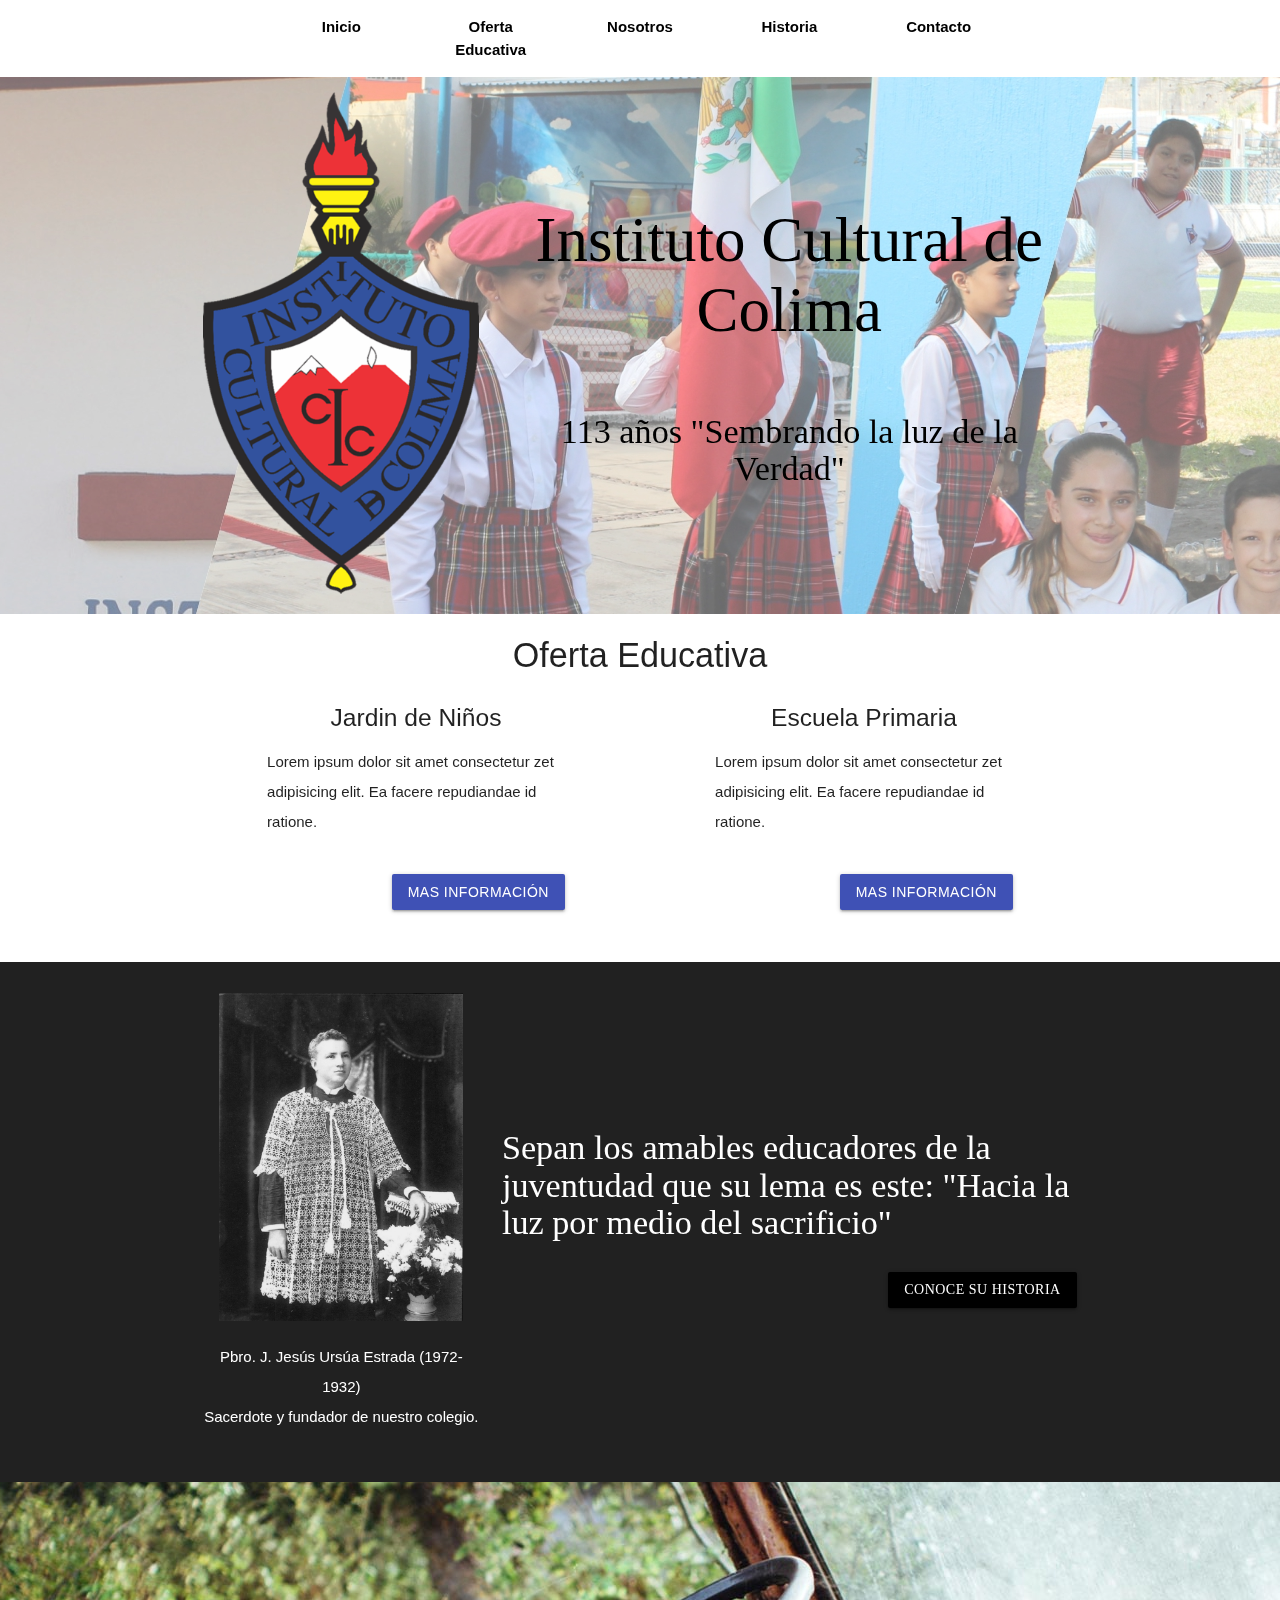
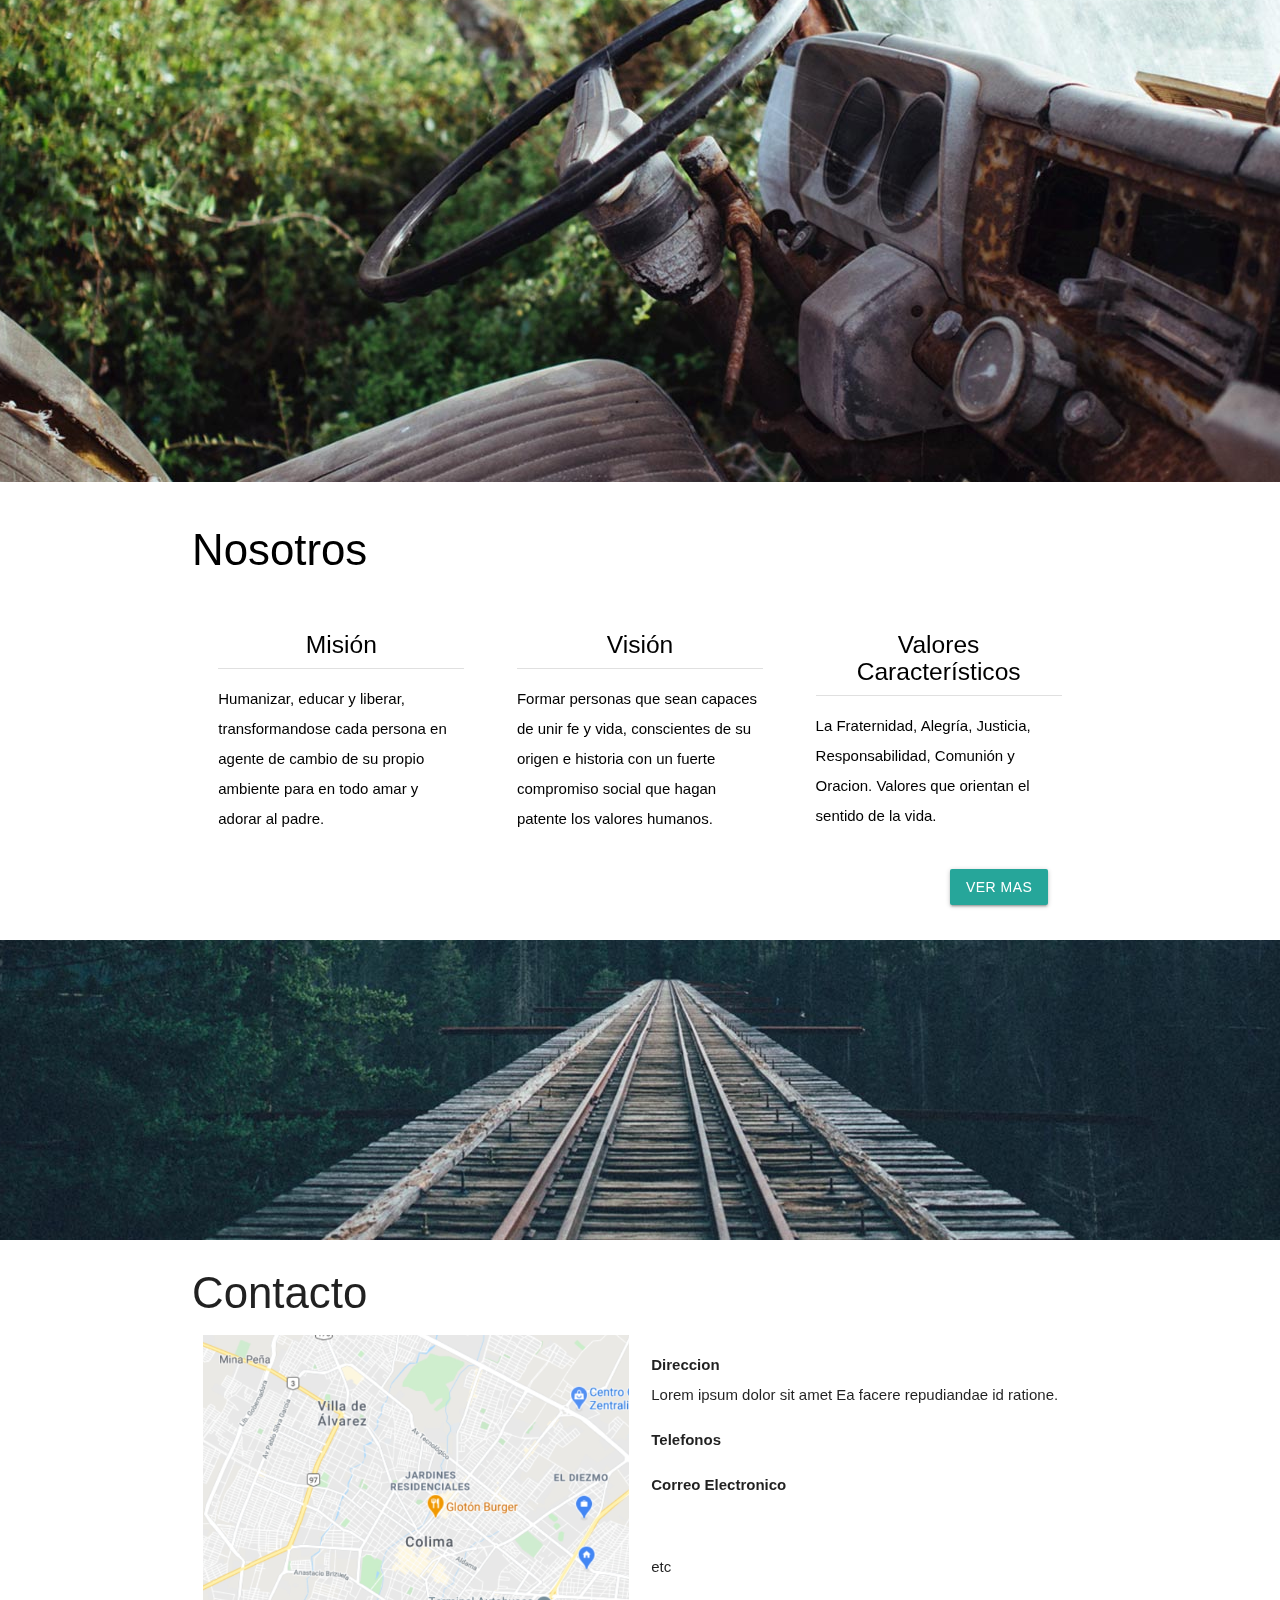
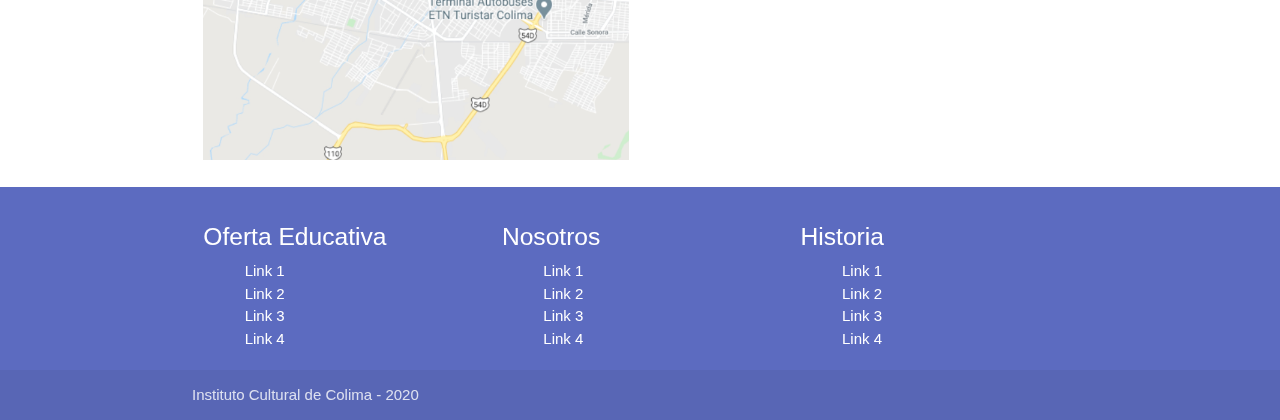
==== index.html @ 5521ea15 "Initial commit" ====
<!DOCTYPE html>
<html lang="en">

<head>
  <meta http-equiv="Content-Type" content="text/html; charset=UTF-8" />
  <meta name="viewport" content="width=device-width, initial-scale=1" />
  <title>Instituto Cultural de Colima</title>

  <!-- CSS  -->
  <link href="https://fonts.googleapis.com/icon?family=Material+Icons" rel="stylesheet">
  <link href="css/materialize.css" type="text/css" rel="stylesheet" media="screen,projection" />
  <link href="css/style.css" type="text/css" rel="stylesheet" media="screen,projection" />
</head>

<body>

  <!--Navigation-->
  <div class="white hide-on-med-and-down">
    <div class="row container center" style="margin-bottom: 0px">
      <div class="col l1"></div>
      <a class="black-text" href=" #">
        <div class="col l2 navbar-btn">
          Inicio
        </div>
      </a>
      <a class="black-text" href=" #">
        <div class="col l2 navbar-btn">
          Oferta Educativa
        </div>
      </a>
      <a class="black-text" href=" #">
        <div class="col l2 navbar-btn">
          Nosotros
        </div>
      </a>
      <a class="black-text" href=" #">
        <div class="col l2 navbar-btn">
          Historia
        </div>
      </a>
      <a class="black-text" href=" #">
        <div class="col l2 navbar-btn">
          Contacto
        </div>
      </a>
      <div class="col l1"></div>
    </div>
  </div>
  <nav class="indigo  hide-on-large-only " role="navigation">
    <div class="container center-align">
      <ul id="nav-mobile" class="sidenav">
        <li><a class="" href="#">Inicio</a></li>
        <li><a class="" href="#">Nosotros</a></li>
        <li><a class="" href="#">Historia</a></li>
        <li><a class="" href="#">Contacto</a></li>
      </ul>
      <a href="#" data-target="nav-mobile" class="sidenav-trigger"><i class="material-icons">menu</i></a>
    </div>
  </nav>

  <!--BANNER-->
  <div id="index-banner" class="parallax-container" style="background-color: rgba(255,255,255,0.3); ">
    <div class="section no-pad-bot">
      <div class="container row valign-wrapper">
        <div class="col l4 s12">
          <img src="./img/icc-logo.png" alt="Instituto Cultural de Colima" style="max-width: 100%">
        </div>
        <div class="col l8 s12">
          <div class="row center">
            <h1 class="col s12 black-text icc-header">Instituto Cultural de Colima</h5>
          </div>
          <div class="row center">
            <h4 class="col s12 black-text icc-header">113 años "Sembrando la luz de la Verdad"</h4>
          </div>
        </div>
        <br><br>
      </div>
    </div>
    <div class="parallax"><img src="./img/background.jpg" alt="Unsplashed background img 1"></div>
  </div>

  <!--Oferta Educativa-->
  <div class="white" style="padding-bottom: 32px;">
    <div class="container">
      <h4 class="center-align">Oferta Educativa</h4>
      <div class="row">
        <div class="col l6 s12">
          <h5 class="center-align">Jardin de Niños</h5>
          <div class="container">
            <p>Lorem ipsum dolor sit amet consectetur zet adipisicing elit. Ea facere repudiandae id ratione.</p>
            <br>
            <a class="waves-effect waves-light btn right indigo">Mas Información</a>
          </div>
        </div>
        <div class="col l6 s12">
          <h5 class="center-align">Escuela Primaria</h5>
          <div class="container">
            <p>Lorem ipsum dolor sit amet consectetur zet adipisicing elit. Ea facere repudiandae id ratione.</p>
            <br>
            <a class="waves-effect waves-light btn right indigo">Mas Información</a>
          </div>
        </div>
      </div>
    </div>
  </div>

  <!--Fundador-->
  <div class="grey darken-4 white-text">
    <div class="container">
      <div class="section">
        <div class="row valign-wrapper">
          <div class="col l4 s12">
            <img src="./img/fundador.png" style="width: 100%; padding: 16px 16px 0px 16px" alt="Fundador" />
            <p class="center-align">Pbro. J. Jesús Ursúa Estrada (1972-1932) <br>Sacerdote y fundador de nuestro
              colegio.</p>
          </div>
          <div class="col l8 s12">
            <h4 class="light icc-header">Sepan los amables educadores de la juventudad que su lema
              es este: "Hacia la luz por medio del sacrificio"
            </h4>
            <h5 class="right icc-copper  white-text">
              <a class="btn black" href="#">CONOCE SU HISTORIA</a>
            </h5>
          </div>
        </div>
      </div>
    </div>
  </div>

  <!--Second Parallax-->
  <div class="parallax-container valign-wrapper" style="height: 600px;">
    <div class="parallax"><img src="background2.jpg" alt="Unsplashed background img 2"></div>
  </div>

  <!--Nosotros-->
  <div class="white black-text">
    <div class="container">
      <div class="section">
        <h3>Nosotros</h3>
        <br>
        <!--   Icon Section   -->
        <div class="row">
          <div class="col s12 m4">
            <div class="icon-block">
              <h5 class="center">Misión</h5>
              <div class="divider"></div>
              <p>Humanizar, educar y liberar, transformandose cada persona en agente de cambio de su
                propio
                ambiente para en todo amar y adorar al padre.
              </p>
            </div>
          </div>

          <div class="col s12 m4">
            <div class="icon-block">
              <h5 class="center">Visión</h5>
              <div class="divider"></div>
              <p>Formar personas que sean capaces de unir fe y vida, conscientes de su origen e historia
                con un fuerte compromiso social que hagan patente los valores humanos. </p>
            </div>
          </div>

          <div class="col s12 m4">
            <div class="icon-block">
              <h5 class="center">Valores Característicos</h5>
              <div class="divider"></div>
              <p>
                La Fraternidad, Alegría, Justicia, Responsabilidad, Comunión y Oracion. Valores que orientan el sentido
                de la vida.
              </p>
            </div>
          </div>
        </div>
        <div class="row">
          <div class="col s12 offset-l10 l2">
            <a href="#" class="btn">Ver Mas</a>
          </div>
        </div>
      </div>
    </div>
  </div>

  <div class="parallax-container valign-wrapper" style="height: 300px;">
    <div class="parallax"><img src="background3.jpg" alt="Unsplashed background img 2"></div>
  </div>

  <div>
    <div class="container row">
      <h3>Contacto</h3>
      <div class="col l6">
        <img src="./img/map-placeholder.jpg" style="width: 100%;">
      </div>
      <div class="col l6">
        <p><b>Direccion</b> <br>
          Lorem ipsum dolor sit amet Ea facere repudiandae id ratione.</p>
        <p><b>Telefonos</b></p>
        <p><b>Correo Electronico</b></p>

        <br>
        <p>etc</p>
      </div>
    </div>
  </div>

  <footer class="page-footer indigo lighten-1">
    <div class="container">
      <div class="row">
        <div class="col l4 s12">
          <h5 class="">Oferta Educativa</h5>
          <ul class="container">
            <li><a class="white-text" href="#!">Link 1</a></li>
            <li><a class="white-text" href="#!">Link 2</a></li>
            <li><a class="white-text" href="#!">Link 3</a></li>
            <li><a class="white-text" href="#!">Link 4</a></li>
          </ul>
        </div>
        <div class="col l4 s12">
          <h5 class="white-text ">Nosotros</h5>
          <ul class="container">
            <li><a class="white-text" href="#!">Link 1</a></li>
            <li><a class="white-text" href="#!">Link 2</a></li>
            <li><a class="white-text" href="#!">Link 3</a></li>
            <li><a class="white-text" href="#!">Link 4</a></li>
          </ul>
        </div>
        <div class="col l4 s12">
          <h5 class="white-text">Historia</h5>
          <ul class="container">
            <li><a class="white-text" href="#!">Link 1</a></li>
            <li><a class="white-text" href="#!">Link 2</a></li>
            <li><a class="white-text" href="#!">Link 3</a></li>
            <li><a class="white-text" href="#!">Link 4</a></li>
          </ul>
        </div>
      </div>
    </div>
    <div class="footer-copyright">
      <div class="container">
        Instituto Cultural de Colima - 2020</a>
      </div>
    </div>
  </footer>


  <!--  Scripts-->
  <script src="https://code.jquery.com/jquery-2.1.1.min.js"></script>
  <script src="js/materialize.js"></script>
  <script src="js/init.js"></script>

</body>

</html>
---- css/style.css ----
/* Custom Stylesheet */
/**
 * Use this file to override Materialize files so you can update
 * the core Materialize files in the future
 *
 * Made By MaterializeCSS.com
 */
@font-face {
  font-family: DeVinne;
  src: url(./fonts/tt1041m_.ttf);

}
@font-face{
  font-family: CopperPlateG;
  src: url(./fonts/COPRGTB.TTF);
}

.navbar-btn{
  padding: 16px !important;
  font-weight: bold;
}

.navbar-btn:hover{
  background-color: #cccccc
}

.divider-vl{
  border-left: 6px solid green;
  height: 500px;
}

nav ul a,
nav .brand-logo {
  color: white;
}

p {
  line-height: 2rem;
}

.sidenav-trigger {
  color: #26a69a;
}

.parallax-container {
  min-height: 600;
  line-height: 0;
  height: auto;
  color: rgba(255,255,255,.9);
}
  .parallax-container .section {
    width: 100%;
  }

@media only screen and (max-width : 992px) {
  .parallax-container .section {
    position: absolute;
    top: 40%;
  }
  #index-banner .section {
    top: 10%;
  }
}

@media only screen and (max-width : 600px) {
  #index-banner .section {
    top: 0;
  }
}

.icon-block {
  padding: 0 15px;
}
.icon-block .material-icons {
  font-size: inherit;
}

footer.page-footer {
  margin: 0;
}

.icc-header {
  font-family: DeVinne !important;
} 

.icc-copper {
  font-family: CopperPlateG !important;
}

.divider-border {
  border-style:none none none solid;
  border-color: black ;
}
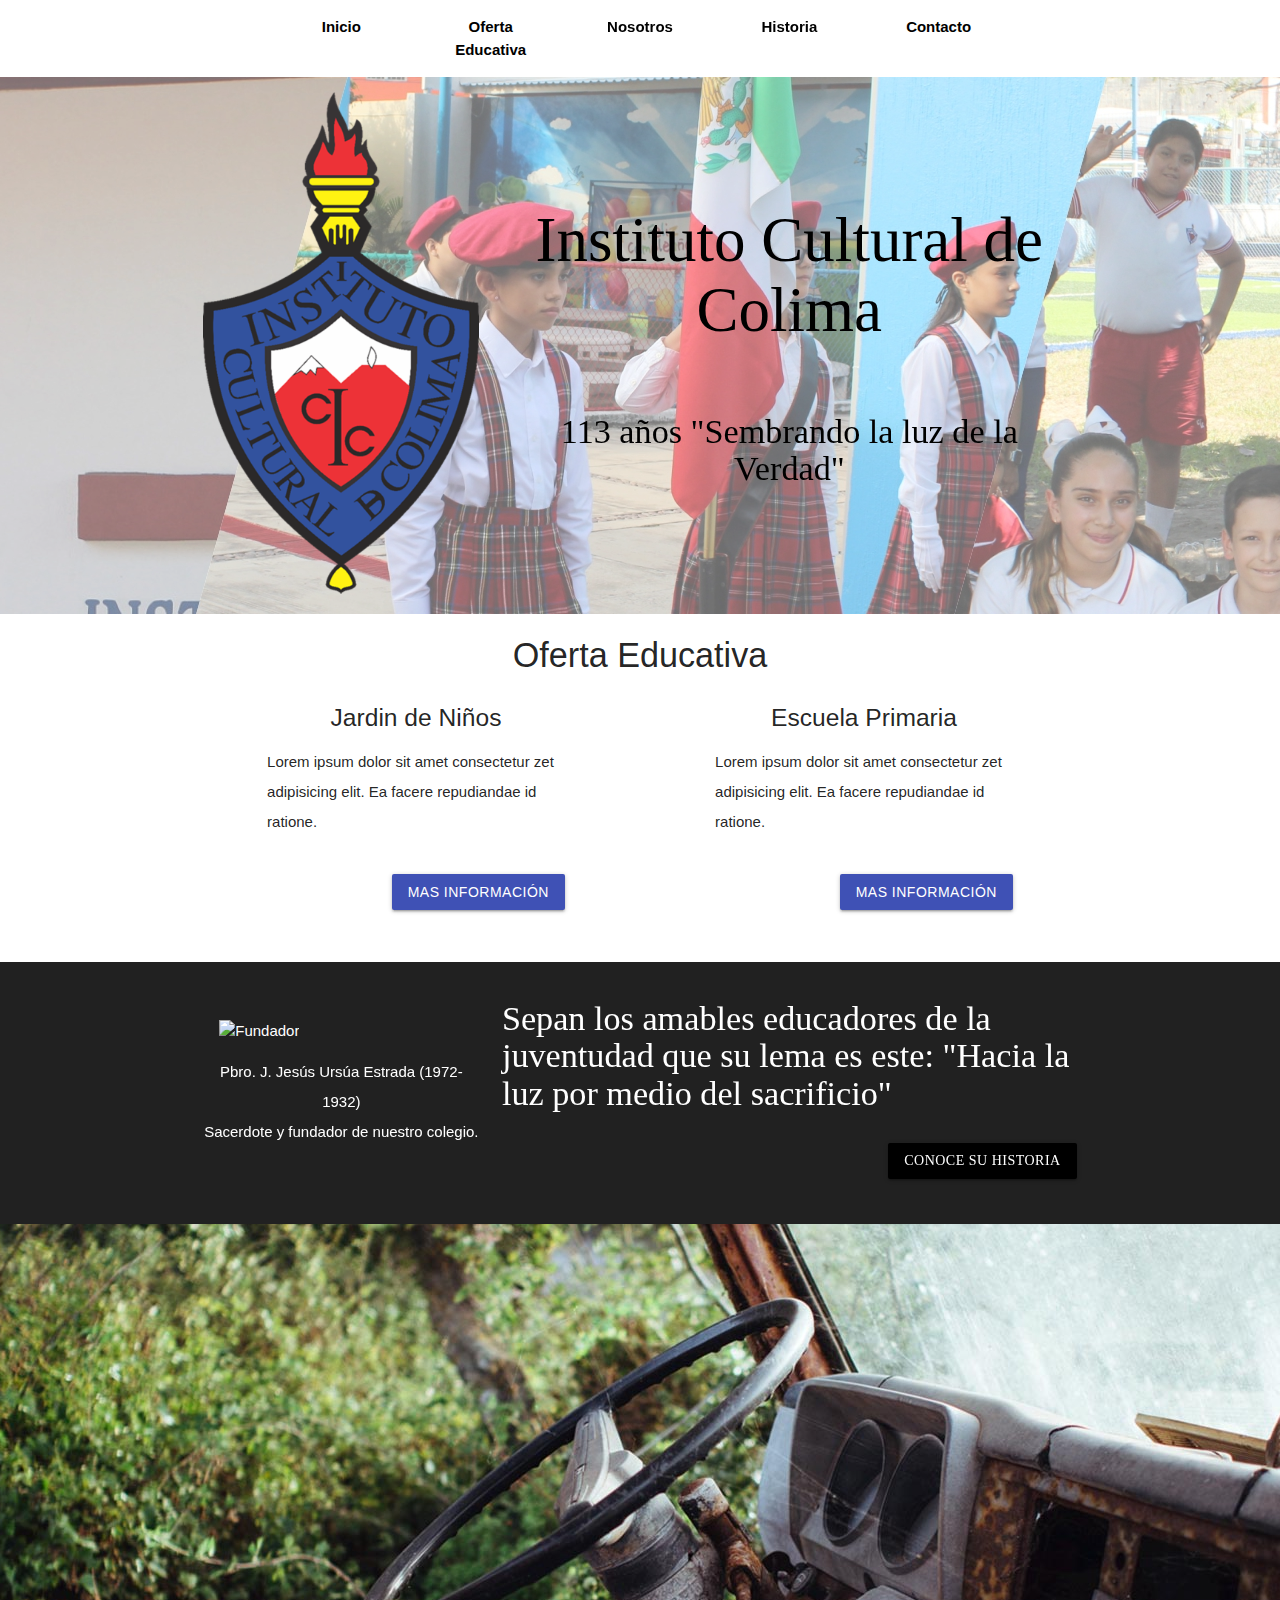
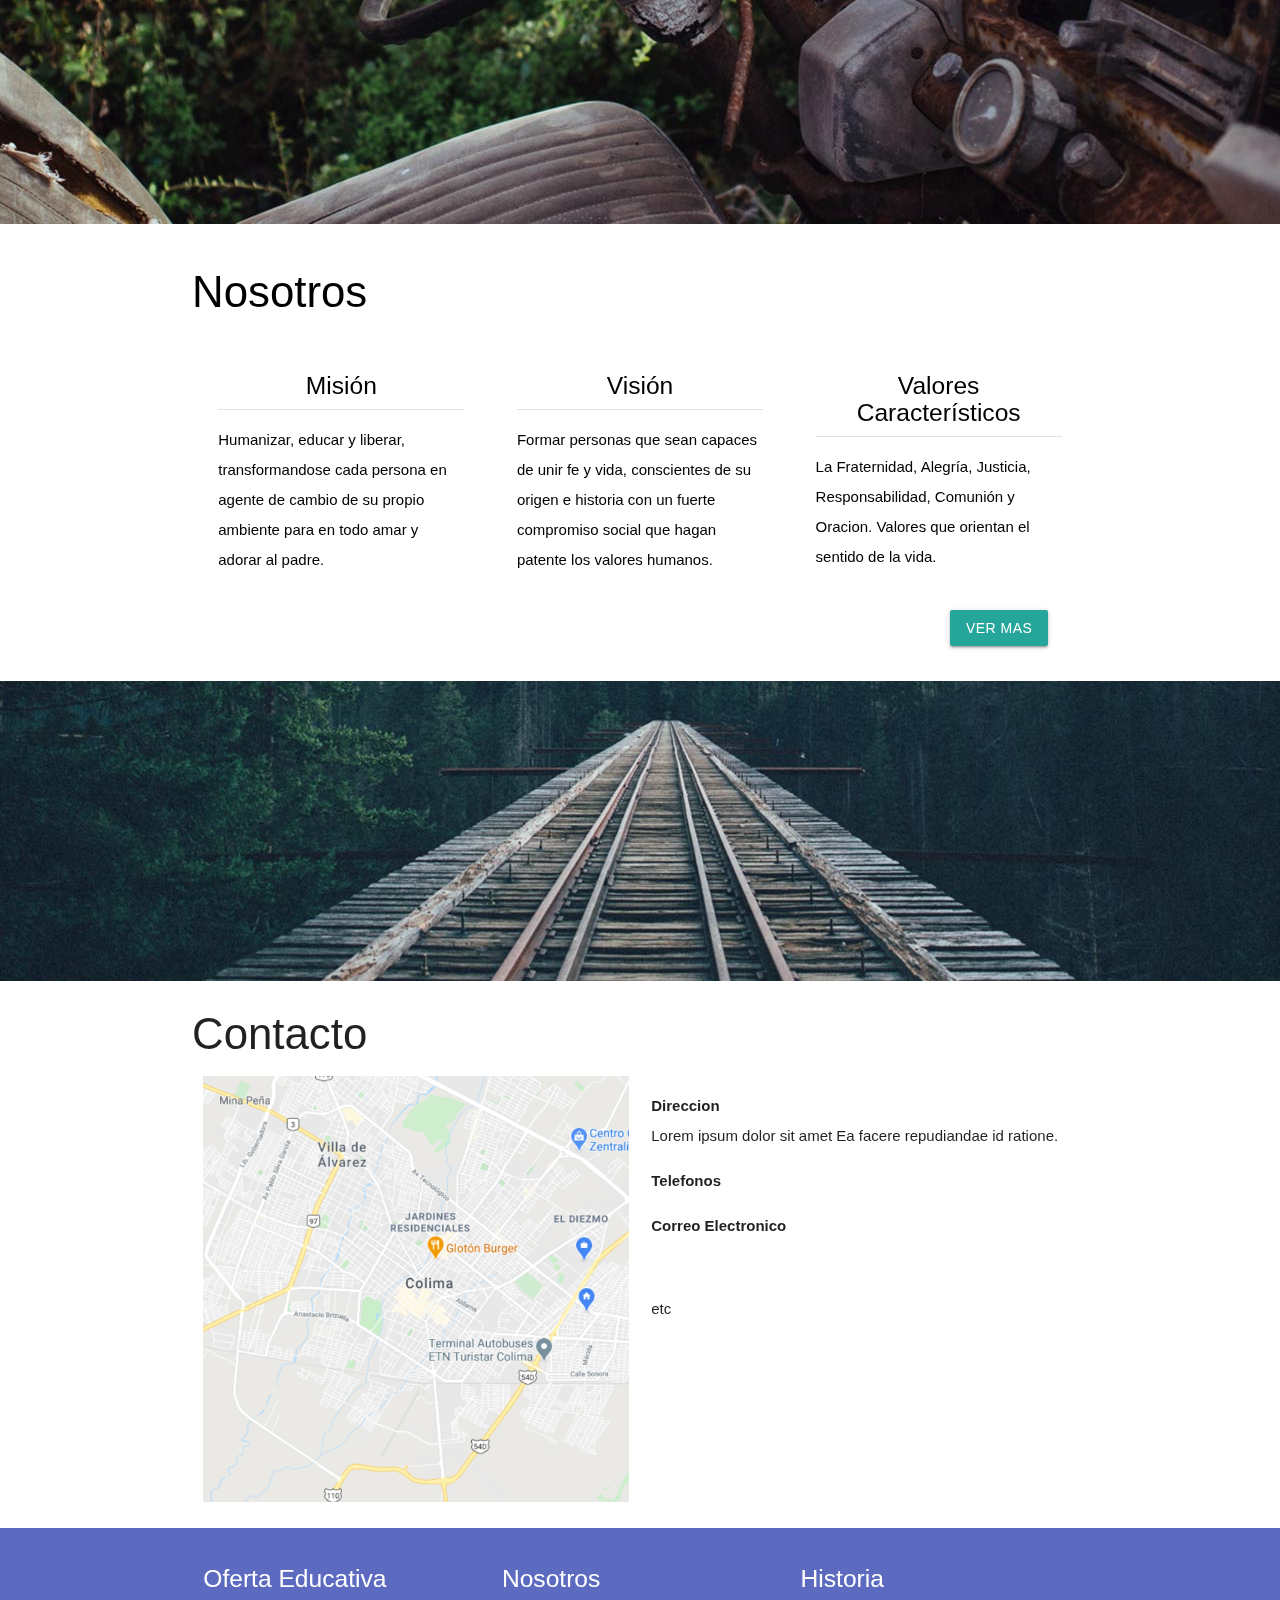
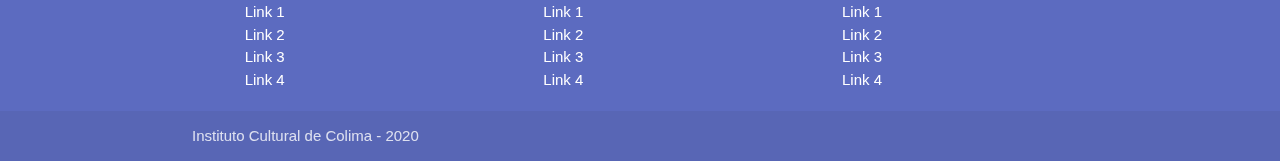
==== commit 6320295f: "xd" ====
--- a/index.html
+++ b/index.html
@@ -10,6 +10,7 @@
   <link href="https://fonts.googleapis.com/icon?family=Material+Icons" rel="stylesheet">
   <link href="css/materialize.css" type="text/css" rel="stylesheet" media="screen,projection" />
   <link href="css/style.css" type="text/css" rel="stylesheet" media="screen,projection" />
+  <link rel="stylesheet" href="css/dropdown.css">
 </head>
 
 <body>
@@ -29,13 +30,47 @@
         </div>
       </a>
       <a class="black-text" href=" #">
-        <div class="col l2 navbar-btn">
-          Nosotros
-        </div>
-      </a>
-      <a class="black-text" href=" #">
-        <div class="col l2 navbar-btn">
-          Historia
+        <div class="col l2 navbar-btn dropdown">
+          <span>Nosotros</span>
+          <div class="drop-content">
+            <a href="#" class="black-text">
+              <div class="navbar-btn">
+                Principios
+              </div>
+            </a>
+            <a href="#" class="black-text">
+              <div class="navbar-btn">
+                Mision Estrategica
+              </div>
+            </a>
+            <a href="#" class="black-text">
+              <div class="navbar-btn">
+                Mision Institucional
+              </div>
+            </a>
+          </div>
+        </div>
+      </a>
+      <a class="black-text" href=" #!" data-target="dropdown1">
+        <div class="col l2 navbar-btn dropdown">
+          <span>Historia</span>
+          <div class="drop-content">
+            <a href="#" class="black-text">
+              <div class="navbar-btn">
+                Colegio
+              </div>
+            </a>
+            <a href="./historia/fundador.html" class="black-text">
+              <div class="navbar-btn">
+                Fundador
+              </div>
+            </a>
+            <a href="#" class="black-text">
+              <div class="navbar-btn">
+                Escudo
+              </div>
+            </a>
+          </div>
         </div>
       </a>
       <a class="black-text" href=" #">
--- a/css/style.css
+++ b/css/style.css
@@ -5,13 +5,23 @@
  *
  * Made By MaterializeCSS.com
  */
+ body {
+  display: flex;
+  min-height: 100vh;
+  flex-direction: column;
+}
+
+main {
+  flex: 1 0 auto;
+}
+
 @font-face {
-  font-family: DeVinne;
+  font-family: 'DeVinne';
   src: url(./fonts/tt1041m_.ttf);
 
 }
 @font-face{
-  font-family: CopperPlateG;
+  font-family: 'CopperPlateG';
   src: url(./fonts/COPRGTB.TTF);
 }
 
--- a/css/dropdown.css
+++ b/css/dropdown.css
@@ -0,0 +1,18 @@
+.dropdown {
+    position: relative;
+    display: inline-block;
+}
+  
+.drop-content {
+    display: none;
+    position: absolute;
+    background-color: #f9f9f9;
+    box-shadow: 0px 8px 16px 0px rgba(0,0,0,0.2);
+    z-index: 1;
+    margin-top: 16px;
+    min-width: 90%;
+}
+
+.dropdown:hover .drop-content {
+    display: block;
+}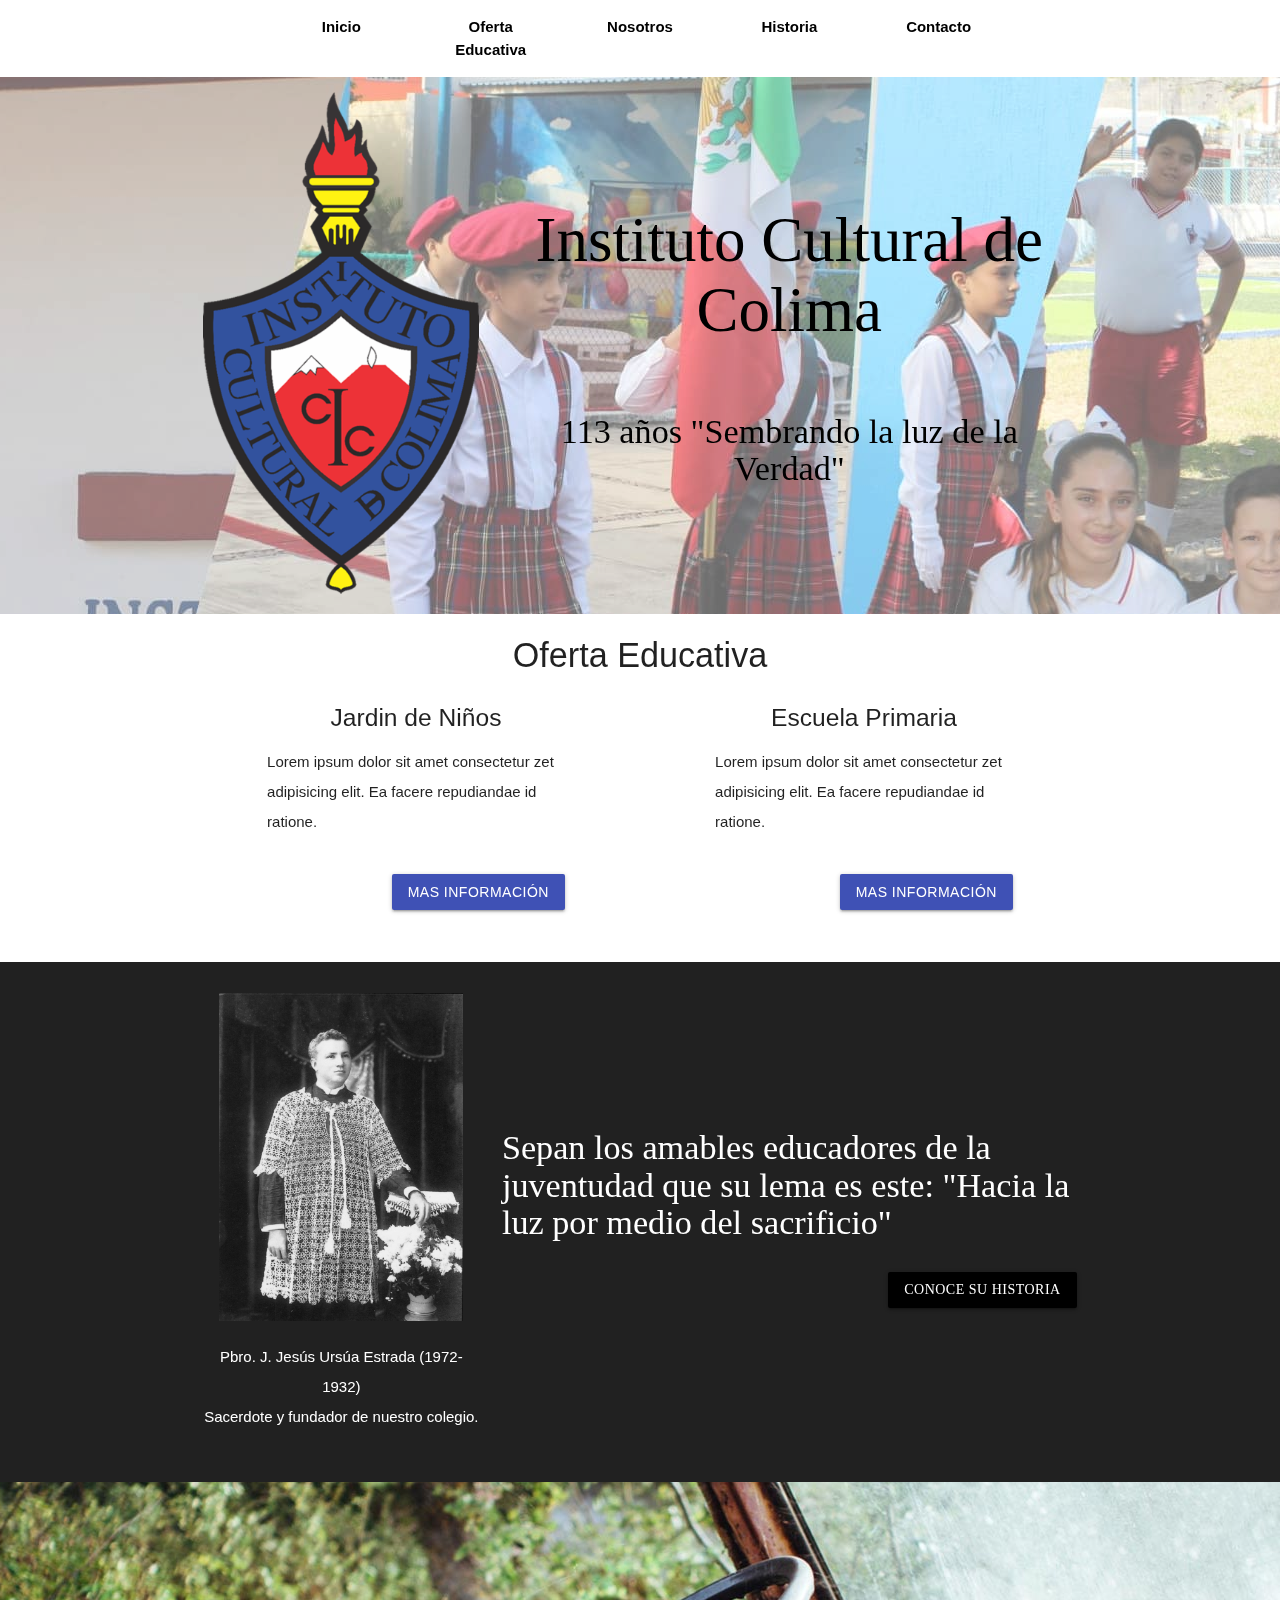
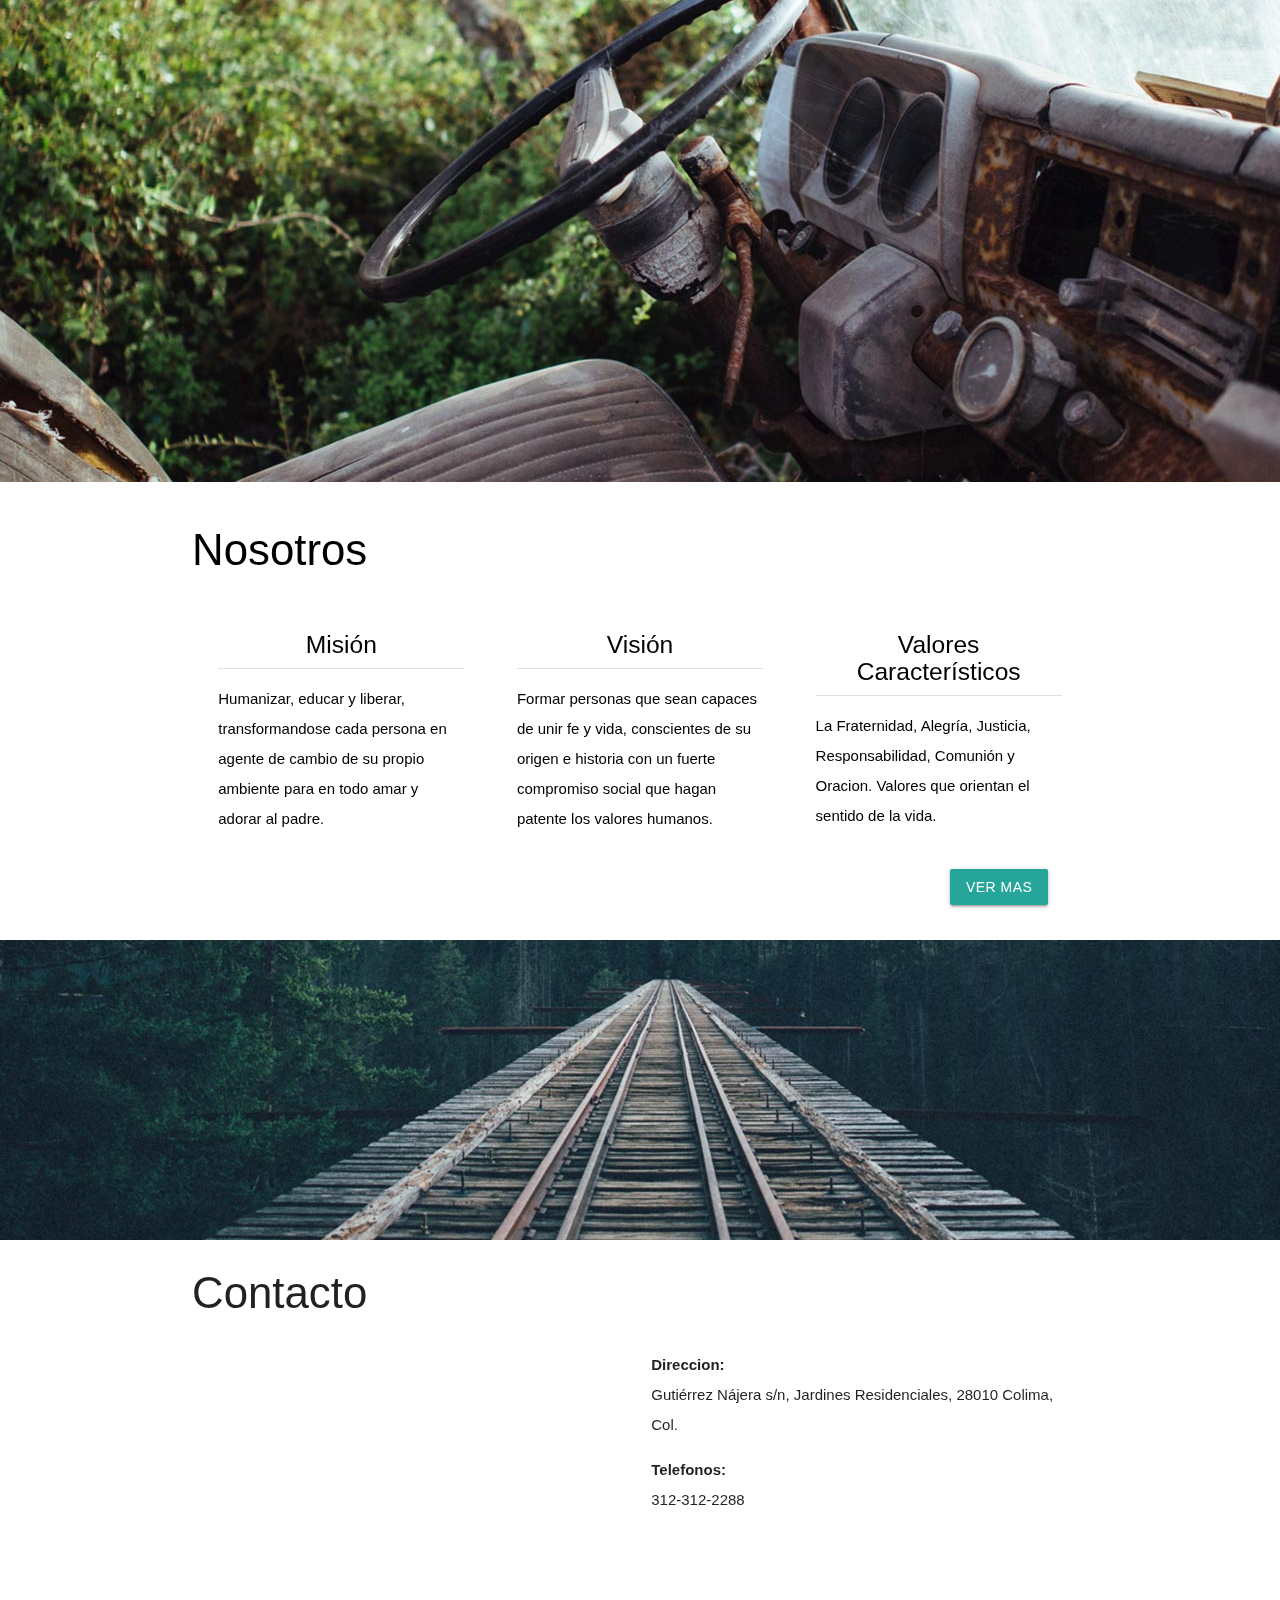
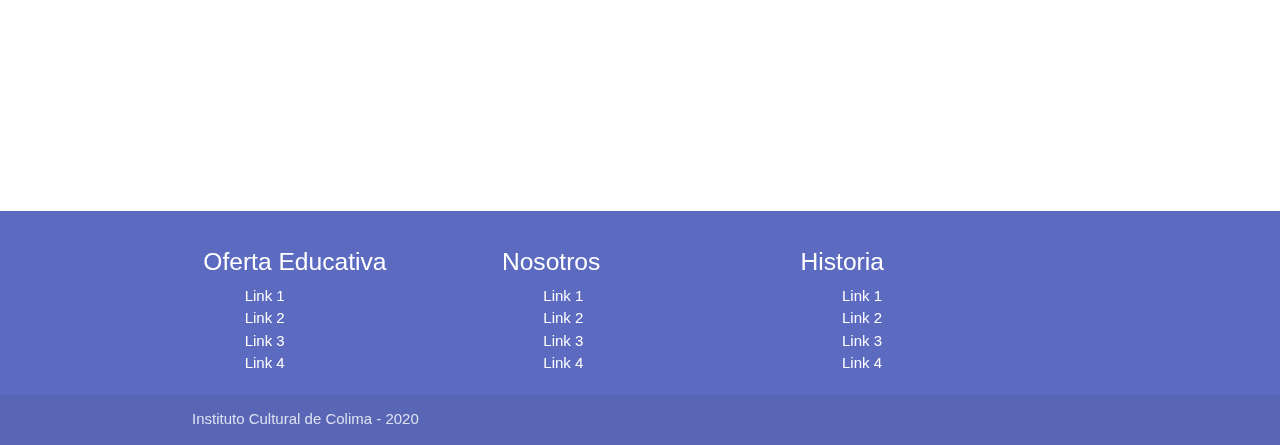
==== commit 21ba9266: "Fixed images, added history info" ====
--- a/index.html
+++ b/index.html
@@ -19,7 +19,7 @@
   <div class="white hide-on-med-and-down">
     <div class="row container center" style="margin-bottom: 0px">
       <div class="col l1"></div>
-      <a class="black-text" href=" #">
+      <a class="black-text" href="index.html">
         <div class="col l2 navbar-btn">
           Inicio
         </div>
@@ -29,7 +29,7 @@
           Oferta Educativa
         </div>
       </a>
-      <a class="black-text" href=" #">
+      <a class="black-text" href="#">
         <div class="col l2 navbar-btn dropdown">
           <span>Nosotros</span>
           <div class="drop-content">
@@ -55,7 +55,7 @@
         <div class="col l2 navbar-btn dropdown">
           <span>Historia</span>
           <div class="drop-content">
-            <a href="#" class="black-text">
+            <a href="./historia/colegio.html" class="black-text">
               <div class="navbar-btn">
                 Colegio
               </div>
@@ -65,7 +65,7 @@
                 Fundador
               </div>
             </a>
-            <a href="#" class="black-text">
+            <a href="./historia/escudo.html" class="black-text">
               <div class="navbar-btn">
                 Escudo
               </div>
@@ -73,7 +73,7 @@
           </div>
         </div>
       </a>
-      <a class="black-text" href=" #">
+      <a class="black-text" href="#contacto">
         <div class="col l2 navbar-btn">
           Contacto
         </div>
@@ -145,7 +145,7 @@
       <div class="section">
         <div class="row valign-wrapper">
           <div class="col l4 s12">
-            <img src="./img/fundador.png" style="width: 100%; padding: 16px 16px 0px 16px" alt="Fundador" />
+            <img src="./img/fundador.jpg" style="width: 100%; padding: 16px 16px 0px 16px" alt="Fundador" />
             <p class="center-align">Pbro. J. Jesús Ursúa Estrada (1972-1932) <br>Sacerdote y fundador de nuestro
               colegio.</p>
           </div>
@@ -219,20 +219,25 @@
     <div class="parallax"><img src="background3.jpg" alt="Unsplashed background img 2"></div>
   </div>
 
-  <div>
+  <div id="contacto">
     <div class="container row">
       <h3>Contacto</h3>
       <div class="col l6">
-        <img src="./img/map-placeholder.jpg" style="width: 100%;">
+        <iframe
+          src="https://www.google.com/maps/embed?pb=!1m18!1m12!1m3!1d1331.7466910336987!2d-103.71444348396226!3d19.24979115759291!2m3!1f0!2f0!3f0!3m2!1i1024!2i768!4f13.1!3m3!1m2!1s0x84255abb2bed46d3%3A0xc39985828587c592!2sCultural%20Institute%20of%20Colima!5e0!3m2!1sen!2smx!4v1598907160243!5m2!1sen!2smx"
+          height="450" frameborder="0" style="width: 100%; border:0;" allowfullscreen="" aria-hidden="false"
+          tabindex="0"></iframe>
       </div>
       <div class="col l6">
-        <p><b>Direccion</b> <br>
-          Lorem ipsum dolor sit amet Ea facere repudiandae id ratione.</p>
-        <p><b>Telefonos</b></p>
-        <p><b>Correo Electronico</b></p>
-
-        <br>
-        <p>etc</p>
+        <p>
+          <b>Direccion:</b>
+          <br>
+          Gutiérrez Nájera s/n, Jardines Residenciales, 28010 Colima, Col.</p>
+        <p>
+          <b>Telefonos:</b>
+          <br>
+          312-312-2288
+        </p>
       </div>
     </div>
   </div>
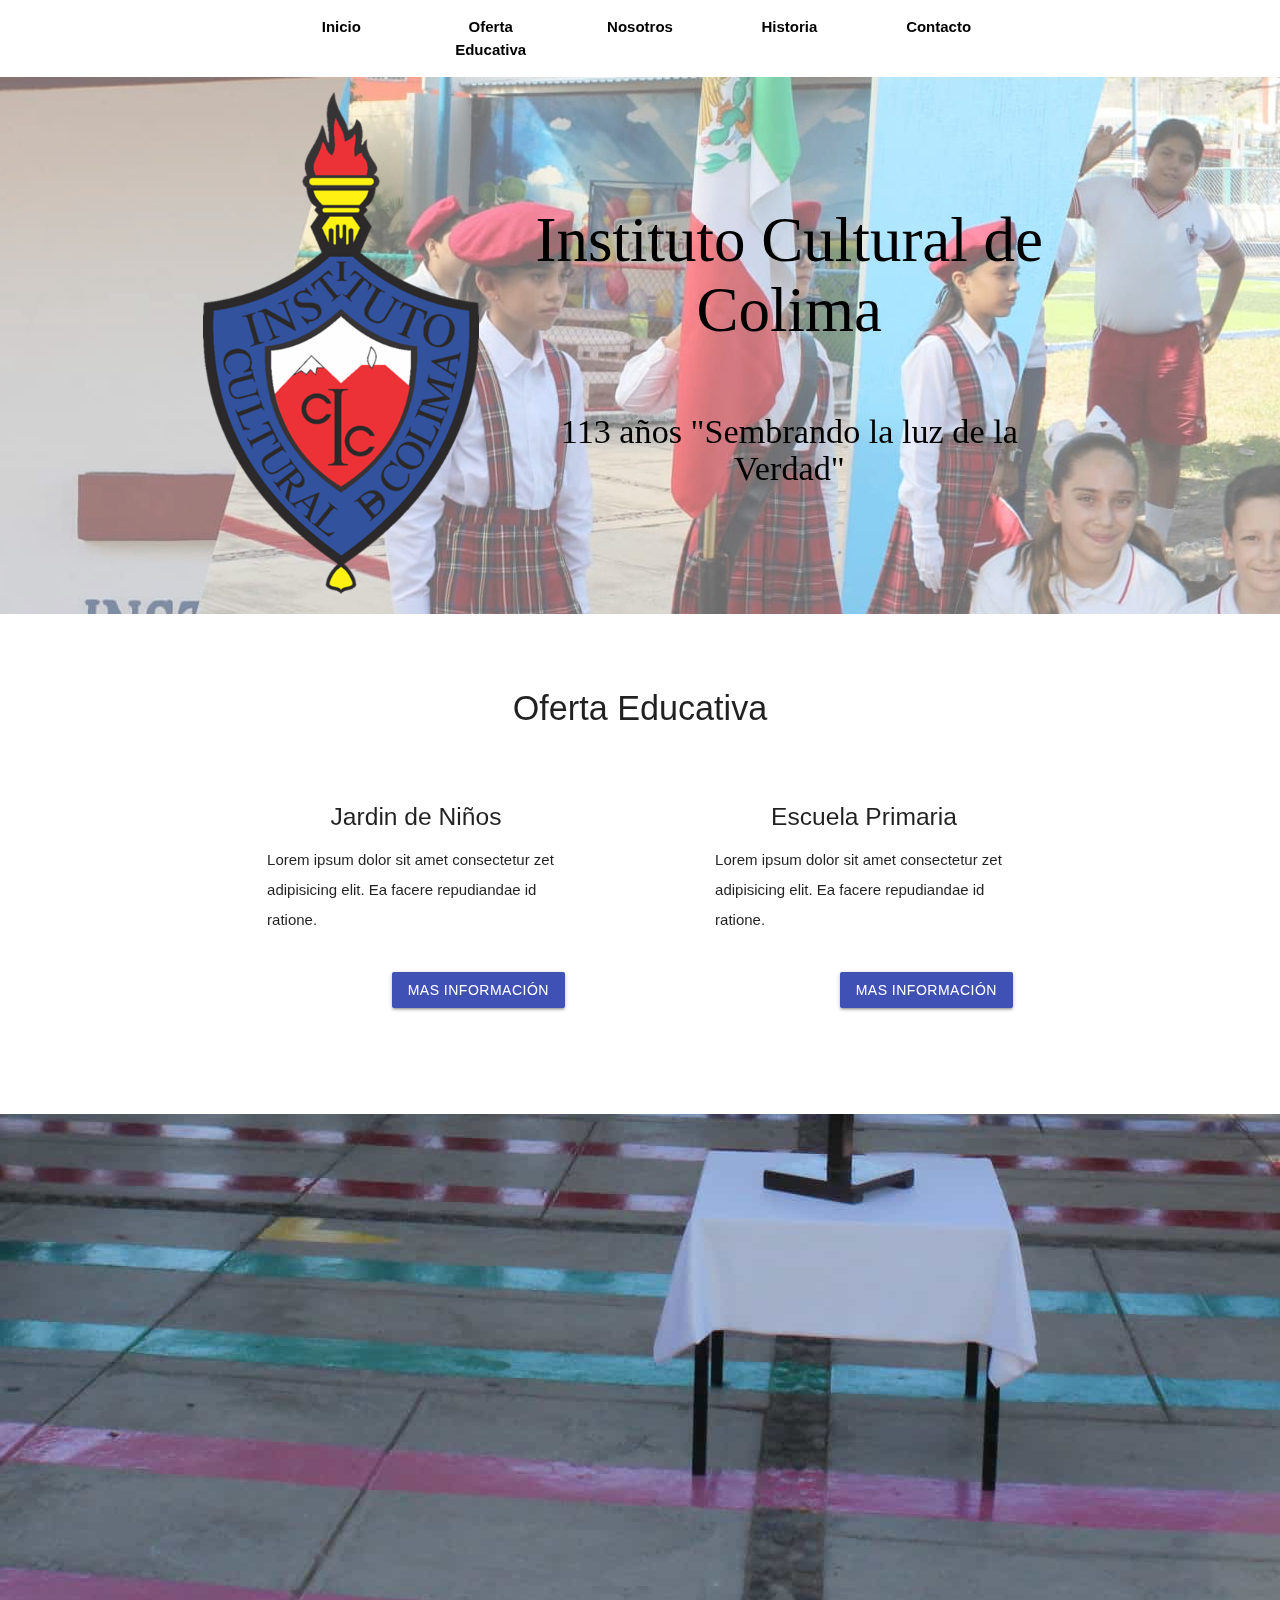
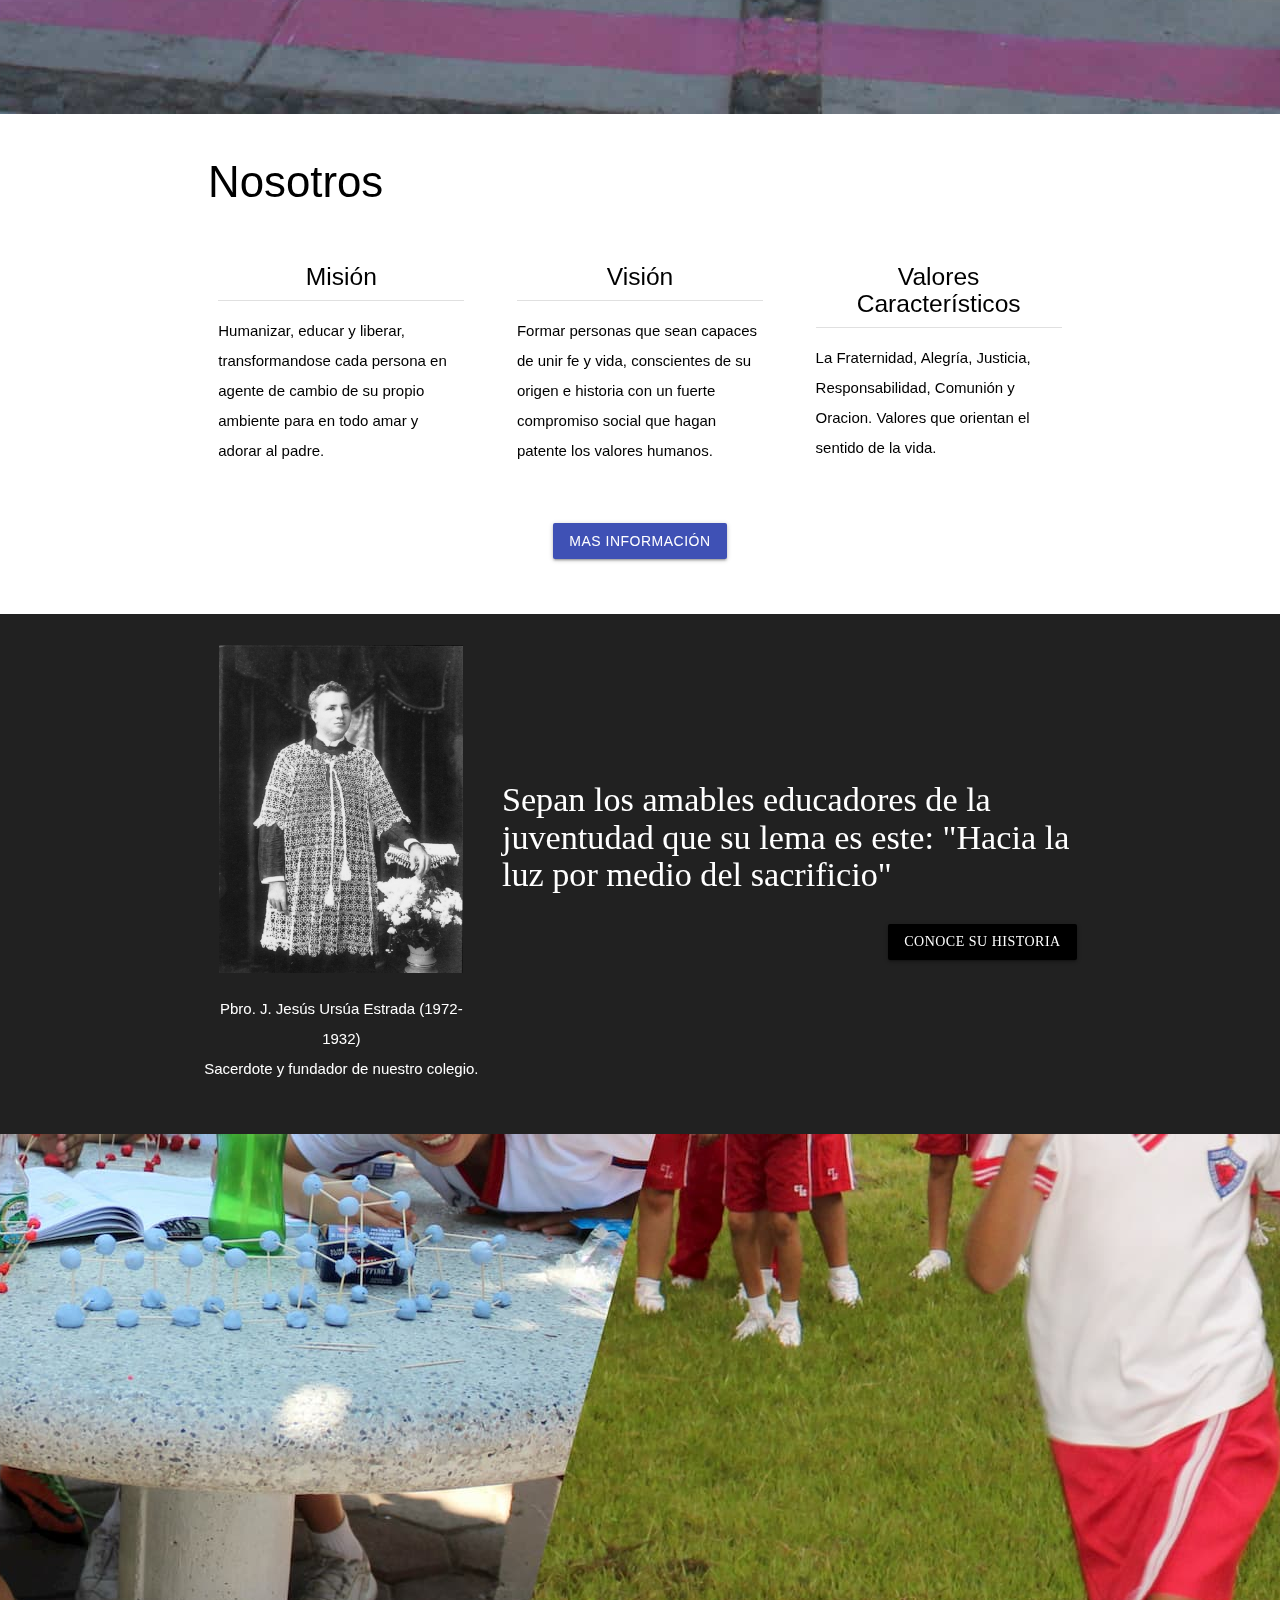
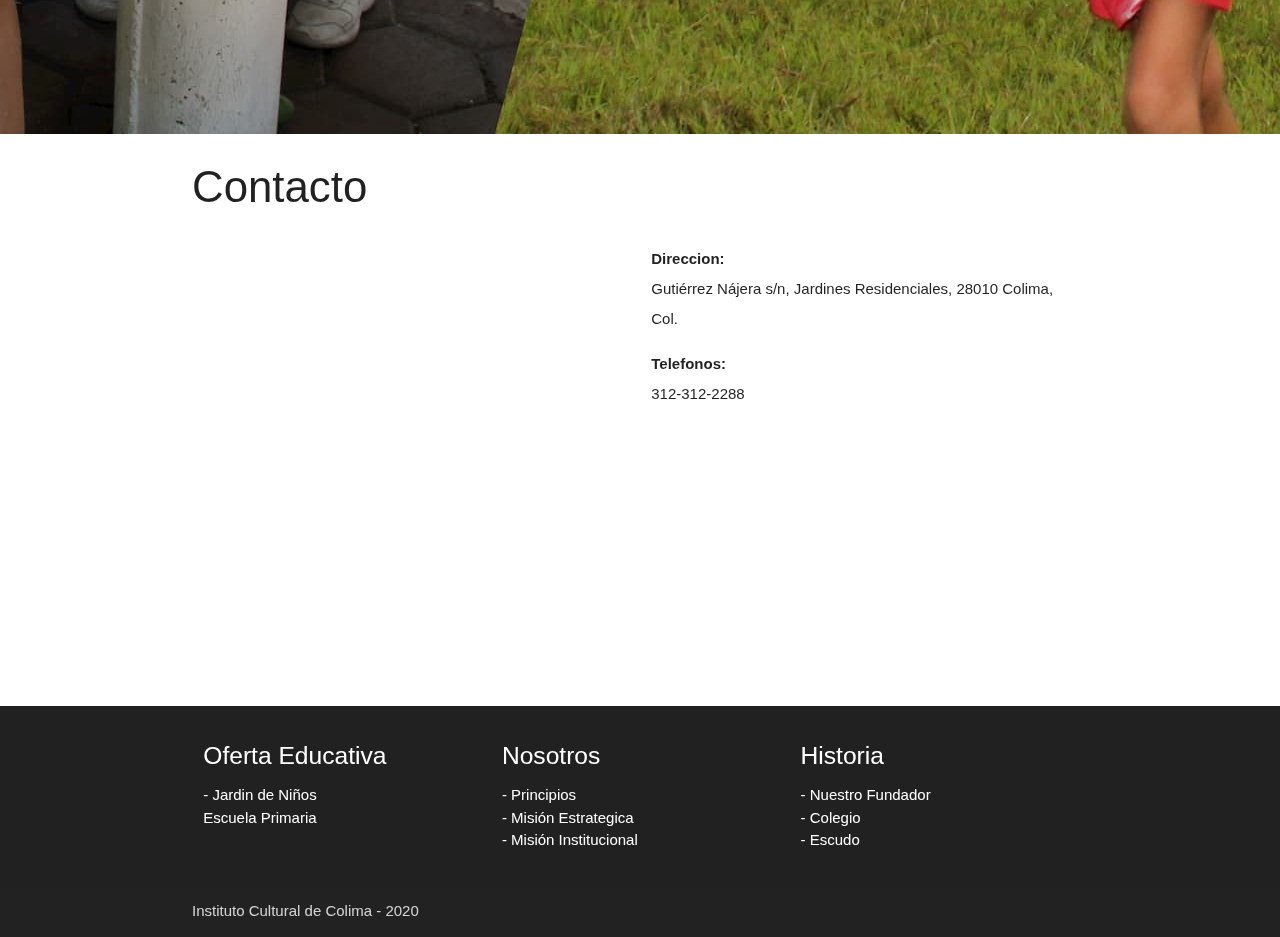
==== commit 909b53cb: "In construction page, minor changes, fixed links" ====
--- a/index.html
+++ b/index.html
@@ -16,82 +16,84 @@
 <body>
 
   <!--Navigation-->
-  <div class="white hide-on-med-and-down">
-    <div class="row container center" style="margin-bottom: 0px">
-      <div class="col l1"></div>
-      <a class="black-text" href="index.html">
-        <div class="col l2 navbar-btn">
-          Inicio
-        </div>
-      </a>
-      <a class="black-text" href=" #">
-        <div class="col l2 navbar-btn">
-          Oferta Educativa
-        </div>
-      </a>
-      <a class="black-text" href="#">
-        <div class="col l2 navbar-btn dropdown">
-          <span>Nosotros</span>
-          <div class="drop-content">
-            <a href="#" class="black-text">
-              <div class="navbar-btn">
-                Principios
-              </div>
-            </a>
-            <a href="#" class="black-text">
-              <div class="navbar-btn">
-                Mision Estrategica
-              </div>
-            </a>
-            <a href="#" class="black-text">
-              <div class="navbar-btn">
-                Mision Institucional
-              </div>
-            </a>
-          </div>
-        </div>
-      </a>
-      <a class="black-text" href=" #!" data-target="dropdown1">
-        <div class="col l2 navbar-btn dropdown">
-          <span>Historia</span>
-          <div class="drop-content">
-            <a href="./historia/colegio.html" class="black-text">
-              <div class="navbar-btn">
-                Colegio
-              </div>
-            </a>
-            <a href="./historia/fundador.html" class="black-text">
-              <div class="navbar-btn">
-                Fundador
-              </div>
-            </a>
-            <a href="./historia/escudo.html" class="black-text">
-              <div class="navbar-btn">
-                Escudo
-              </div>
-            </a>
-          </div>
-        </div>
-      </a>
-      <a class="black-text" href="#contacto">
-        <div class="col l2 navbar-btn">
-          Contacto
-        </div>
-      </a>
-      <div class="col l1"></div>
-    </div>
-  </div>
-  <nav class="indigo  hide-on-large-only " role="navigation">
-    <div class="container center-align">
-      <ul id="nav-mobile" class="sidenav">
-        <li><a class="" href="#">Inicio</a></li>
-        <li><a class="" href="#">Nosotros</a></li>
-        <li><a class="" href="#">Historia</a></li>
-        <li><a class="" href="#">Contacto</a></li>
-      </ul>
-      <a href="#" data-target="nav-mobile" class="sidenav-trigger"><i class="material-icons">menu</i></a>
-    </div>
-  </nav>
+  <header>
+    <div class="white hide-on-med-and-down">
+      <div class="row container center" style="margin-bottom: 0px">
+        <div class="col l1"></div>
+        <a class="black-text" href="index.html">
+          <div class="col l2 navbar-btn">
+            Inicio
+          </div>
+        </a>
+        <a class="black-text" href="#oferta">
+          <div class="col l2 navbar-btn">
+            Oferta Educativa
+          </div>
+        </a>
+        <a class="black-text" href="#">
+          <div class="col l2 navbar-btn dropdown">
+            <span>Nosotros</span>
+            <div class="drop-content">
+              <a href="./b.html" class="black-text">
+                <div class="navbar-btn">
+                  Principios
+                </div>
+              </a>
+              <a href="./b.html" class="black-text">
+                <div class="navbar-btn">
+                  Mision Estrategica
+                </div>
+              </a>
+              <a href="./b.html" class="black-text">
+                <div class="navbar-btn">
+                  Mision Institucional
+                </div>
+              </a>
+            </div>
+          </div>
+        </a>
+        <a class="black-text" href="#!" data-target="dropdown1">
+          <div class="col l2 navbar-btn dropdown">
+            <span>Historia</span>
+            <div class="drop-content">
+              <a href="./historia/colegio.html" class="black-text">
+                <div class="navbar-btn">
+                  Colegio
+                </div>
+              </a>
+              <a href="./historia/fundador.html" class="black-text">
+                <div class="navbar-btn">
+                  Fundador
+                </div>
+              </a>
+              <a href="./historia/escudo.html" class="black-text">
+                <div class="navbar-btn">
+                  Escudo
+                </div>
+              </a>
+            </div>
+          </div>
+        </a>
+        <a class="black-text" href="#contacto">
+          <div class="col l2 navbar-btn">
+            Contacto
+          </div>
+        </a>
+        <div class="col l1"></div>
+      </div>
+    </div>
+    <nav class="indigo  hide-on-large-only " role="navigation">
+      <div class="container center-align">
+        <ul id="nav-mobile" class="sidenav">
+          <li><a class="" href="#">Inicio</a></li>
+          <li><a class="" href="#">Nosotros</a></li>
+          <li><a class="" href="#">Historia</a></li>
+          <li><a class="" href="#">Contacto</a></li>
+        </ul>
+        <a href="#" data-target="nav-mobile" class="sidenav-trigger"><i class="material-icons">menu</i></a>
+      </div>
+    </nav>
+  </header>
 
   <!--BANNER-->
   <div id="index-banner" class="parallax-container" style="background-color: rgba(255,255,255,0.3); ">
@@ -115,16 +117,18 @@
   </div>
 
   <!--Oferta Educativa-->
-  <div class="white" style="padding-bottom: 32px;">
+  <div id="oferta" class="white valign-wrapper" style="min-height: 500px; padding-bottom: 32px;">
     <div class="container">
       <h4 class="center-align">Oferta Educativa</h4>
+      <br>
+      <br>
       <div class="row">
         <div class="col l6 s12">
           <h5 class="center-align">Jardin de Niños</h5>
           <div class="container">
             <p>Lorem ipsum dolor sit amet consectetur zet adipisicing elit. Ea facere repudiandae id ratione.</p>
             <br>
-            <a class="waves-effect waves-light btn right indigo">Mas Información</a>
+            <a class="waves-effect waves-light btn right indigo" href="b.html">Mas Información</a>
           </div>
         </div>
         <div class="col l6 s12">
@@ -132,30 +136,7 @@
           <div class="container">
             <p>Lorem ipsum dolor sit amet consectetur zet adipisicing elit. Ea facere repudiandae id ratione.</p>
             <br>
-            <a class="waves-effect waves-light btn right indigo">Mas Información</a>
-          </div>
-        </div>
-      </div>
-    </div>
-  </div>
-
-  <!--Fundador-->
-  <div class="grey darken-4 white-text">
-    <div class="container">
-      <div class="section">
-        <div class="row valign-wrapper">
-          <div class="col l4 s12">
-            <img src="./img/fundador.jpg" style="width: 100%; padding: 16px 16px 0px 16px" alt="Fundador" />
-            <p class="center-align">Pbro. J. Jesús Ursúa Estrada (1972-1932) <br>Sacerdote y fundador de nuestro
-              colegio.</p>
-          </div>
-          <div class="col l8 s12">
-            <h4 class="light icc-header">Sepan los amables educadores de la juventudad que su lema
-              es este: "Hacia la luz por medio del sacrificio"
-            </h4>
-            <h5 class="right icc-copper  white-text">
-              <a class="btn black" href="#">CONOCE SU HISTORIA</a>
-            </h5>
+            <a class="waves-effect waves-light btn right indigo" href="b.html">Mas Información</a>
           </div>
         </div>
       </div>
@@ -164,14 +145,14 @@
 
   <!--Second Parallax-->
   <div class="parallax-container valign-wrapper" style="height: 600px;">
-    <div class="parallax"><img src="background2.jpg" alt="Unsplashed background img 2"></div>
+    <div class="parallax"><img src="./img/bg2.jpg" alt="Unsplashed background img 2"></div>
   </div>
 
   <!--Nosotros-->
-  <div class="white black-text">
-    <div class="container">
+  <div class="white black-text" style="min-height: 500px;">
+    <div class=" container">
       <div class="section">
-        <h3>Nosotros</h3>
+        <h3 style="padding-left: 16px;">Nosotros</h3>
         <br>
         <!--   Icon Section   -->
         <div class="row">
@@ -206,19 +187,47 @@
             </div>
           </div>
         </div>
+        <br>
         <div class="row">
-          <div class="col s12 offset-l10 l2">
-            <a href="#" class="btn">Ver Mas</a>
-          </div>
-        </div>
-      </div>
-    </div>
-  </div>
-
-  <div class="parallax-container valign-wrapper" style="height: 300px;">
-    <div class="parallax"><img src="background3.jpg" alt="Unsplashed background img 2"></div>
-  </div>
-
+          <div class="col s12 offset-l4 l4">
+            <div class="center">
+              <a href="b.html" class="btn center indigo">MAS Información</a>
+            </div>
+          </div>
+        </div>
+      </div>
+    </div>
+  </div>
+
+  <!--Fundador-->
+  <div class="grey darken-4 white-text">
+    <div class="container">
+      <div class="section">
+        <div class="row valign-wrapper">
+          <div class="col l4 s12">
+            <img src="./img/fundador.jpg" style="width: 100%; padding: 16px 16px 0px 16px" alt="Fundador" />
+            <p class="center-align">Pbro. J. Jesús Ursúa Estrada (1972-1932) <br>Sacerdote y fundador de nuestro
+              colegio.</p>
+          </div>
+          <div class="col l8 s12">
+            <h4 class="light icc-header">Sepan los amables educadores de la juventudad que su lema
+              es este: "Hacia la luz por medio del sacrificio"
+            </h4>
+            <h5 class="right icc-copper  white-text">
+              <a class="btn black" href="./historia/fundador.html">CONOCE SU HISTORIA</a>
+            </h5>
+          </div>
+        </div>
+      </div>
+    </div>
+  </div>
+
+  <!--Third Parallax-->
+  <div class="parallax-container valign-wrapper" style="height: 600px;">
+    <div class="parallax"><img src="./img/bg3.jpg" alt="Unsplashed background img 2"></div>
+  </div>
+
+  <!--Contacto-->
   <div id="contacto">
     <div class="container row">
       <h3>Contacto</h3>
@@ -242,34 +251,31 @@
     </div>
   </div>
 
-  <footer class="page-footer indigo lighten-1">
+  <!--Footer-->
+  <footer class="page-footer grey darken-4">
     <div class="container">
       <div class="row">
         <div class="col l4 s12">
           <h5 class="">Oferta Educativa</h5>
-          <ul class="container">
-            <li><a class="white-text" href="#!">Link 1</a></li>
-            <li><a class="white-text" href="#!">Link 2</a></li>
-            <li><a class="white-text" href="#!">Link 3</a></li>
-            <li><a class="white-text" href="#!">Link 4</a></li>
+          <ul>
+            <li><a class="white-text" href="../b.html">- Jardin de Niños</a></li>
+            <li><a class="white-text" href="../b.html">Escuela Primaria</a></li>
           </ul>
         </div>
         <div class="col l4 s12">
           <h5 class="white-text ">Nosotros</h5>
-          <ul class="container">
-            <li><a class="white-text" href="#!">Link 1</a></li>
-            <li><a class="white-text" href="#!">Link 2</a></li>
-            <li><a class="white-text" href="#!">Link 3</a></li>
-            <li><a class="white-text" href="#!">Link 4</a></li>
+          <ul>
+            <li><a class="white-text" href="../b.html">- Principios</a></li>
+            <li><a class="white-text" href="../b.html">- Misión Estrategica</a></li>
+            <li><a class="white-text" href="../b.html">- Misión Institucional</a></li>
           </ul>
         </div>
-        <div class="col l4 s12">
+        <div class=" col l4 s12">
           <h5 class="white-text">Historia</h5>
-          <ul class="container">
-            <li><a class="white-text" href="#!">Link 1</a></li>
-            <li><a class="white-text" href="#!">Link 2</a></li>
-            <li><a class="white-text" href="#!">Link 3</a></li>
-            <li><a class="white-text" href="#!">Link 4</a></li>
+          <ul>
+            <li><a class="white-text" href="./historia/fundador.html">- Nuestro Fundador</a></li>
+            <li><a class="white-text" href="./historia/colegio.html">- Colegio</a></li>
+            <li><a class="white-text" href="./historia/escudo.html">- Escudo</a></li>
           </ul>
         </div>
       </div>
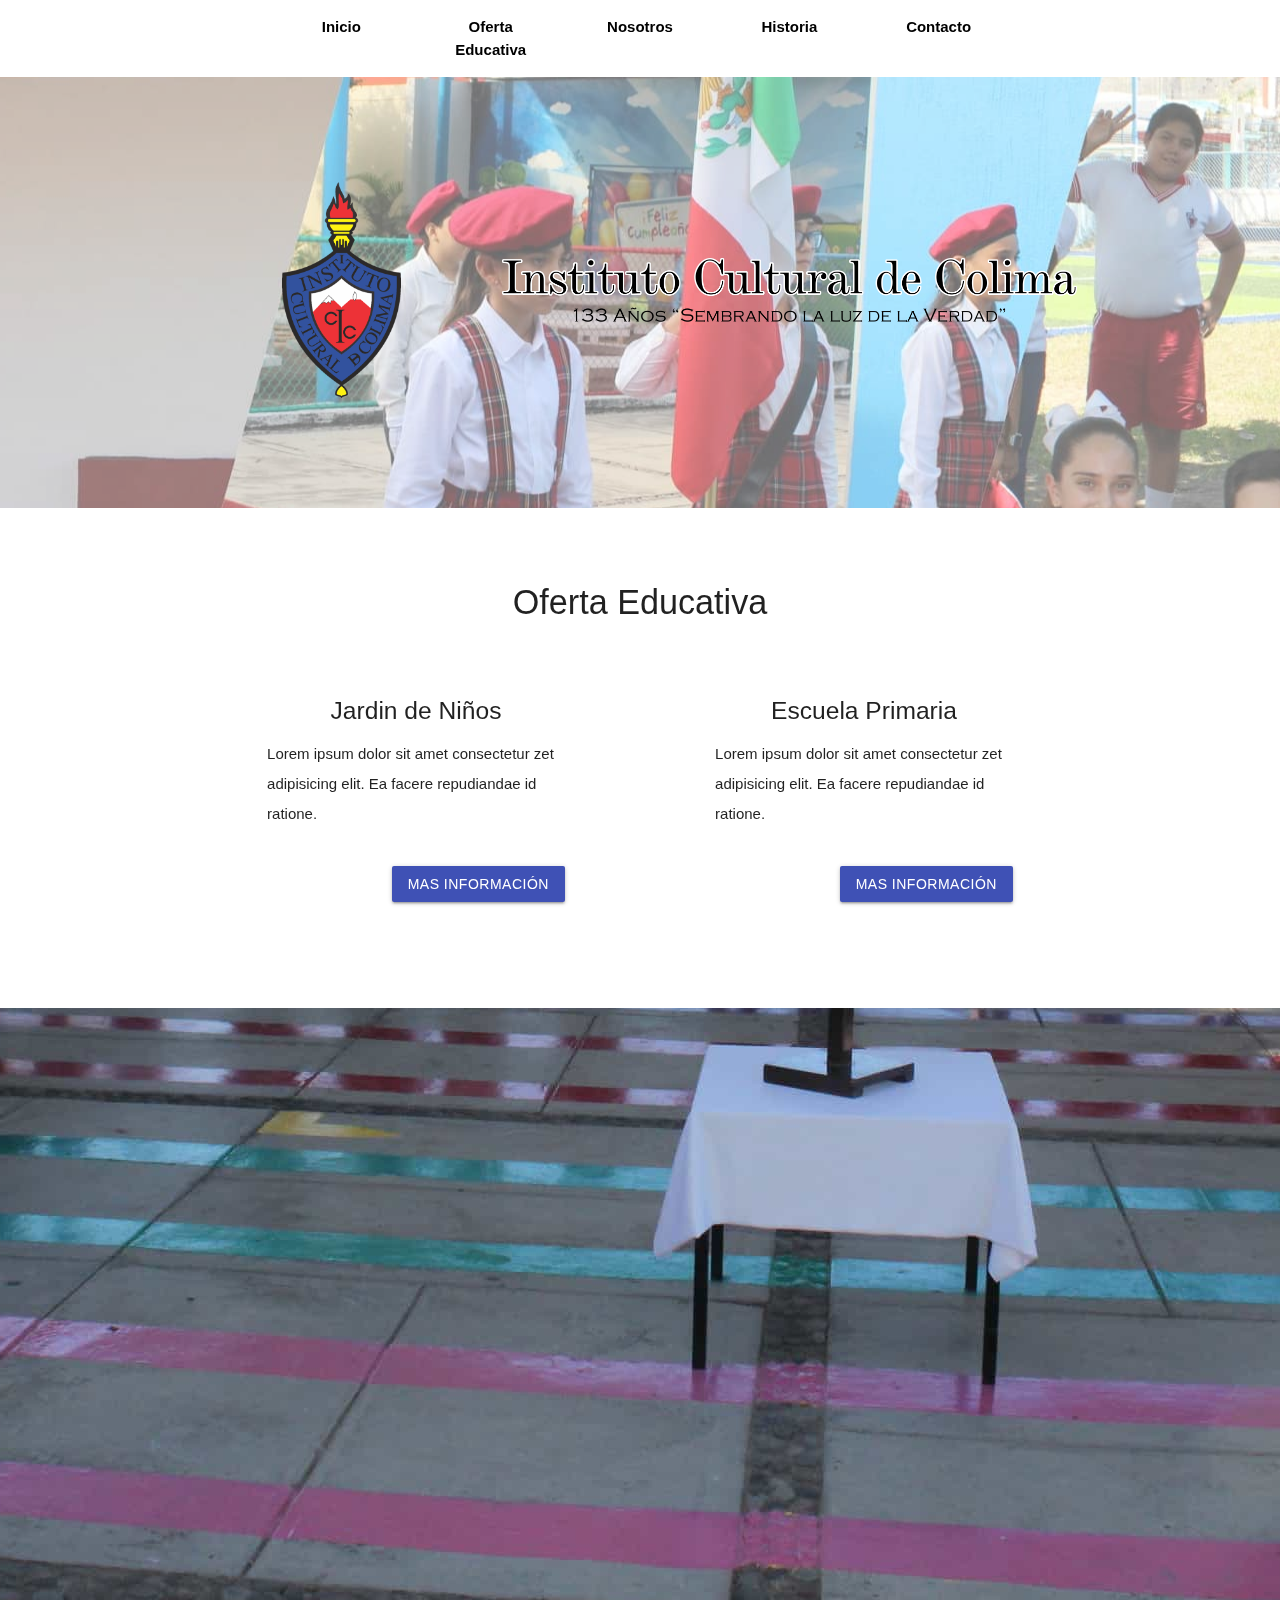
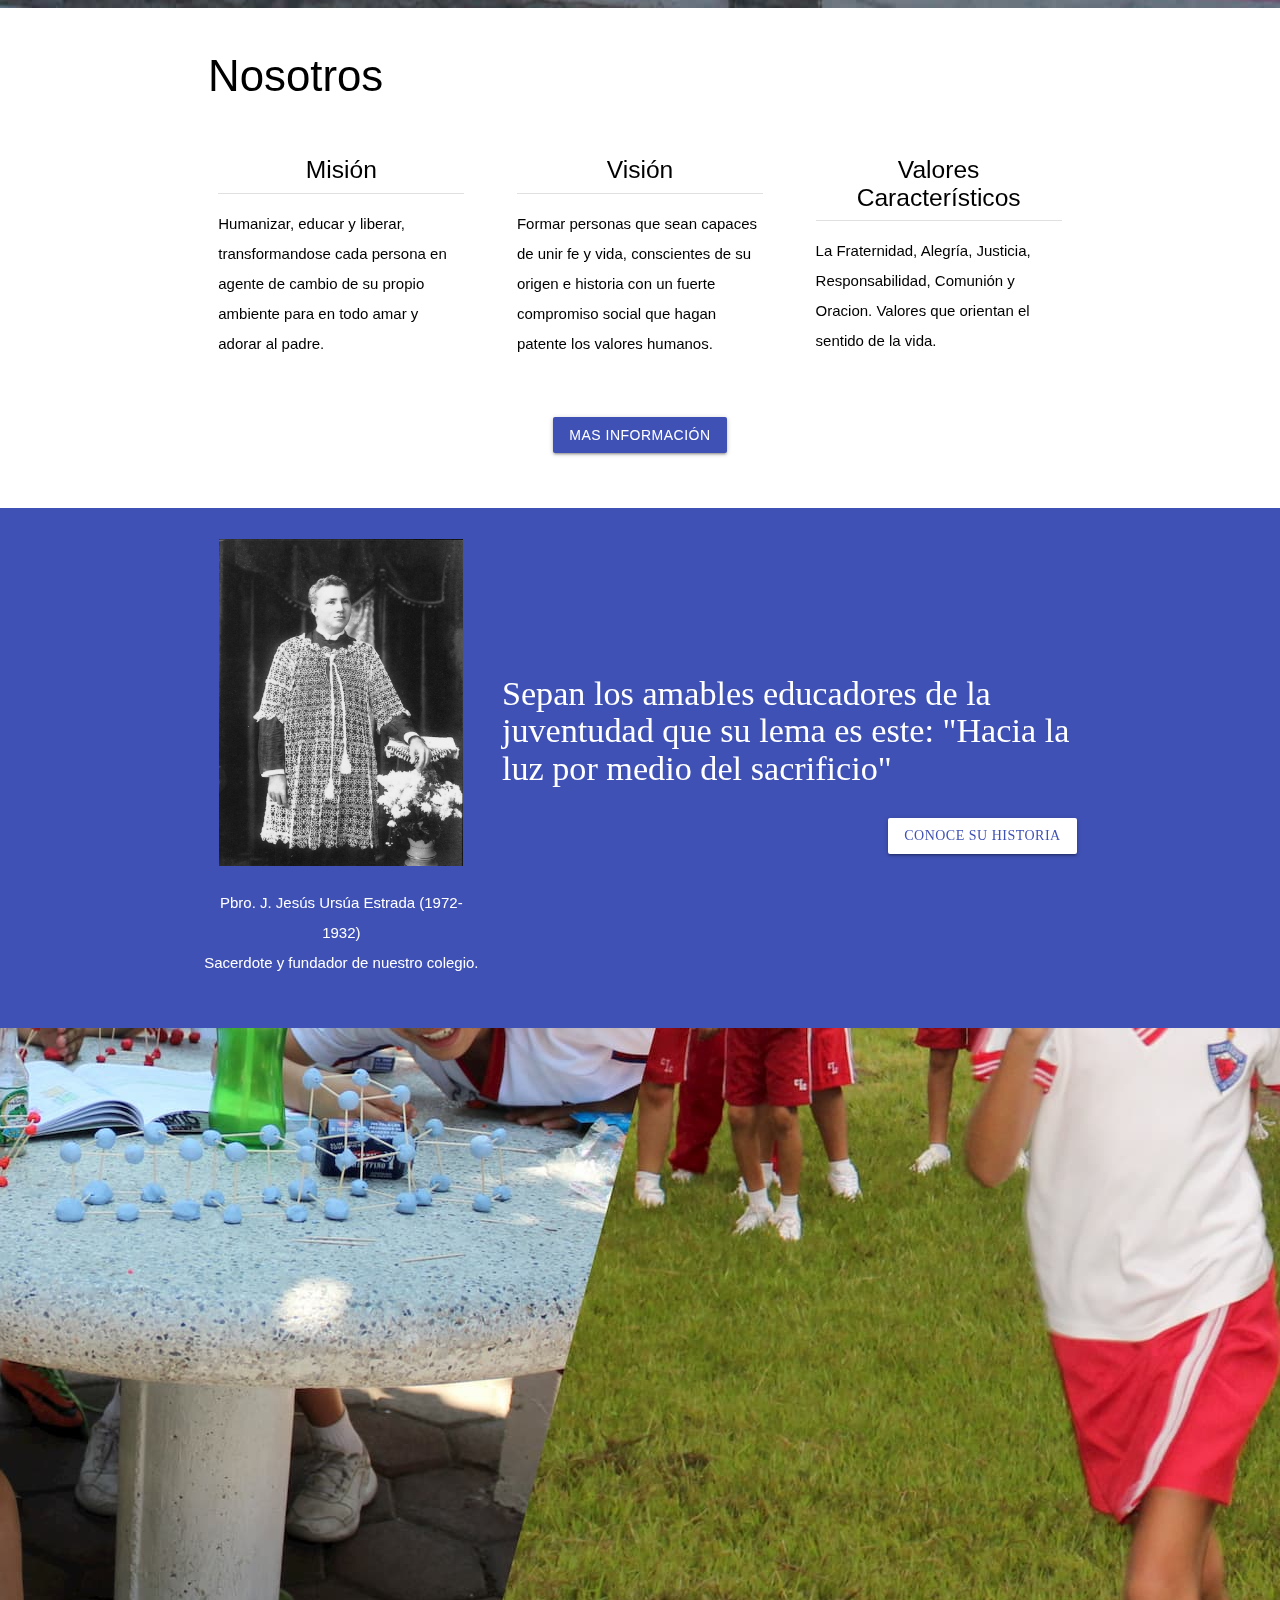
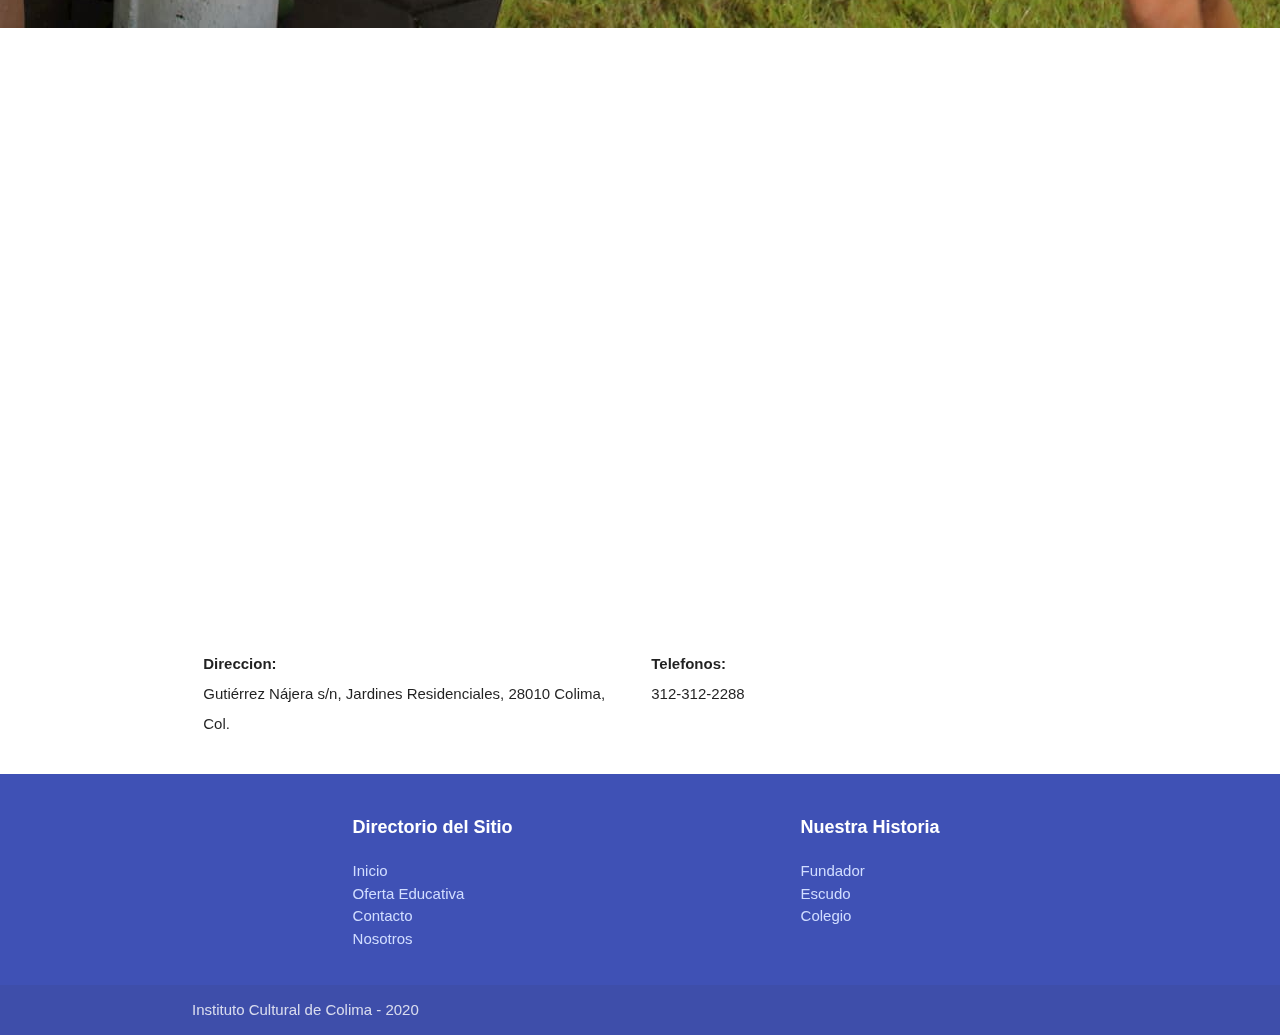
==== commit 40ac1be6: "History BG changes, new footer, new index banner, new colors" ====
--- a/index.html
+++ b/index.html
@@ -30,29 +30,12 @@
             Oferta Educativa
           </div>
         </a>
-        <a class="black-text" href="#">
-          <div class="col l2 navbar-btn dropdown">
-            <span>Nosotros</span>
-            <div class="drop-content">
-              <a href="./b.html" class="black-text">
-                <div class="navbar-btn">
-                  Principios
-                </div>
-              </a>
-              <a href="./b.html" class="black-text">
-                <div class="navbar-btn">
-                  Mision Estrategica
-                </div>
-              </a>
-              <a href="./b.html" class="black-text">
-                <div class="navbar-btn">
-                  Mision Institucional
-                </div>
-              </a>
-            </div>
-          </div>
-        </a>
-        <a class="black-text" href="#!" data-target="dropdown1">
+        <a class="black-text" href="nosotros.html">
+          <div class="col l2 navbar-btn">
+            Nosotros
+          </div>
+        </a>
+        <a class="black-text" href="./historia/colegio.html" data-target="dropdown1">
           <div class="col l2 navbar-btn dropdown">
             <span>Historia</span>
             <div class="drop-content">
@@ -96,19 +79,18 @@
   </header>
 
   <!--BANNER-->
-  <div id="index-banner" class="parallax-container" style="background-color: rgba(255,255,255,0.3); ">
+  <div id="index-banner" class="module parallax-container" style="background-color: rgba(255,255,255,0.3); ">
+
     <div class="section no-pad-bot">
       <div class="container row valign-wrapper">
-        <div class="col l4 s12">
+        <div class="col l4 s12" style="padding: 6em">
           <img src="./img/icc-logo.png" alt="Instituto Cultural de Colima" style="max-width: 100%">
         </div>
         <div class="col l8 s12">
-          <div class="row center">
-            <h1 class="col s12 black-text icc-header">Instituto Cultural de Colima</h5>
-          </div>
-          <div class="row center">
-            <h4 class="col s12 black-text icc-header">113 años "Sembrando la luz de la Verdad"</h4>
-          </div>
+          <div>
+            <img src="./img/icc-text.png" alt="Instituto Cultural de Colima" style="max-width: 100%;">
+          </div>
+
         </div>
         <br><br>
       </div>
@@ -200,7 +182,7 @@
   </div>
 
   <!--Fundador-->
-  <div class="grey darken-4 white-text">
+  <div class="indigo white-text">
     <div class="container">
       <div class="section">
         <div class="row valign-wrapper">
@@ -214,7 +196,7 @@
               es este: "Hacia la luz por medio del sacrificio"
             </h4>
             <h5 class="right icc-copper  white-text">
-              <a class="btn black" href="./historia/fundador.html">CONOCE SU HISTORIA</a>
+              <a class="btn white indigo-text" href="./historia/fundador.html">CONOCE SU HISTORIA</a>
             </h5>
           </div>
         </div>
@@ -229,19 +211,18 @@
 
   <!--Contacto-->
   <div id="contacto">
+    <iframe
+      src="https://www.google.com/maps/embed?pb=!1m18!1m12!1m3!1d1331.7466910336987!2d-103.71444348396226!3d19.24979115759291!2m3!1f0!2f0!3f0!3m2!1i1024!2i768!4f13.1!3m3!1m2!1s0x84255abb2bed46d3%3A0xc39985828587c592!2sCultural%20Institute%20of%20Colima!5e0!3m2!1sen!2smx!4v1598907160243!5m2!1sen!2smx"
+      height="600" frameborder="0" style="width: 100%; border:0;" allowfullscreen="" aria-hidden="false"
+      tabindex="0"></iframe>
     <div class="container row">
-      <h3>Contacto</h3>
-      <div class="col l6">
-        <iframe
-          src="https://www.google.com/maps/embed?pb=!1m18!1m12!1m3!1d1331.7466910336987!2d-103.71444348396226!3d19.24979115759291!2m3!1f0!2f0!3f0!3m2!1i1024!2i768!4f13.1!3m3!1m2!1s0x84255abb2bed46d3%3A0xc39985828587c592!2sCultural%20Institute%20of%20Colima!5e0!3m2!1sen!2smx!4v1598907160243!5m2!1sen!2smx"
-          height="450" frameborder="0" style="width: 100%; border:0;" allowfullscreen="" aria-hidden="false"
-          tabindex="0"></iframe>
-      </div>
       <div class="col l6">
         <p>
           <b>Direccion:</b>
           <br>
           Gutiérrez Nájera s/n, Jardines Residenciales, 28010 Colima, Col.</p>
+      </div>
+      <div class="col l6 s12">
         <p>
           <b>Telefonos:</b>
           <br>
@@ -252,37 +233,29 @@
   </div>
 
   <!--Footer-->
-  <footer class="page-footer grey darken-4">
-    <div class="container">
-      <div class="row">
-        <div class="col l4 s12">
-          <h5 class="">Oferta Educativa</h5>
-          <ul>
-            <li><a class="white-text" href="../b.html">- Jardin de Niños</a></li>
-            <li><a class="white-text" href="../b.html">Escuela Primaria</a></li>
-          </ul>
-        </div>
-        <div class="col l4 s12">
-          <h5 class="white-text ">Nosotros</h5>
-          <ul>
-            <li><a class="white-text" href="../b.html">- Principios</a></li>
-            <li><a class="white-text" href="../b.html">- Misión Estrategica</a></li>
-            <li><a class="white-text" href="../b.html">- Misión Institucional</a></li>
-          </ul>
-        </div>
-        <div class=" col l4 s12">
-          <h5 class="white-text">Historia</h5>
-          <ul>
-            <li><a class="white-text" href="./historia/fundador.html">- Nuestro Fundador</a></li>
-            <li><a class="white-text" href="./historia/colegio.html">- Colegio</a></li>
-            <li><a class="white-text" href="./historia/escudo.html">- Escudo</a></li>
-          </ul>
-        </div>
+  <footer class="page-footer indigo " style="font-family: Helvetica">
+    <div class="container row">
+      <div class="col l4 offset-l2 s12 m6">
+        <p class="white-text" style="font-weight: 700; font-size: 18px;">Directorio del Sitio</p>
+        <ul>
+          <li><a class="footer-link" href="index.html">Inicio</a></li>
+          <li><a class="footer-link" href="index.html#oferta">Oferta Educativa</a></li>
+          <li><a class="footer-link" href="index.html#contacto">Contacto</a></li>
+          <li><a class="footer-link" href="nosotros.html">Nosotros</a></li>
+        </ul>
+      </div>
+      <div class="col l4 offset-l2 s12 m6">
+        <p class="white-text" style="font-weight: 700; font-size: 18px;">Nuestra Historia</p>
+        <ul>
+          <li><a class="footer-link" href="./historia/fundador.html">Fundador</a></li>
+          <li><a class="footer-link" href="./historia/escudo.html">Escudo</a></li>
+          <li><a class="footer-link" href="./historia/colegio.html">Colegio</a></li>
+        </ul>
       </div>
     </div>
     <div class="footer-copyright">
       <div class="container">
-        Instituto Cultural de Colima - 2020</a>
+        Instituto Cultural de Colima - 2020
       </div>
     </div>
   </footer>
--- a/css/style.css
+++ b/css/style.css
@@ -101,3 +101,12 @@
   border-style:none none none solid;
   border-color: black ;
 }
+
+.footer-link {
+  color: #D1DDFF;
+}
+
+.footer-link:hover{
+  color: white !important; 
+  font-weight: bold;
+}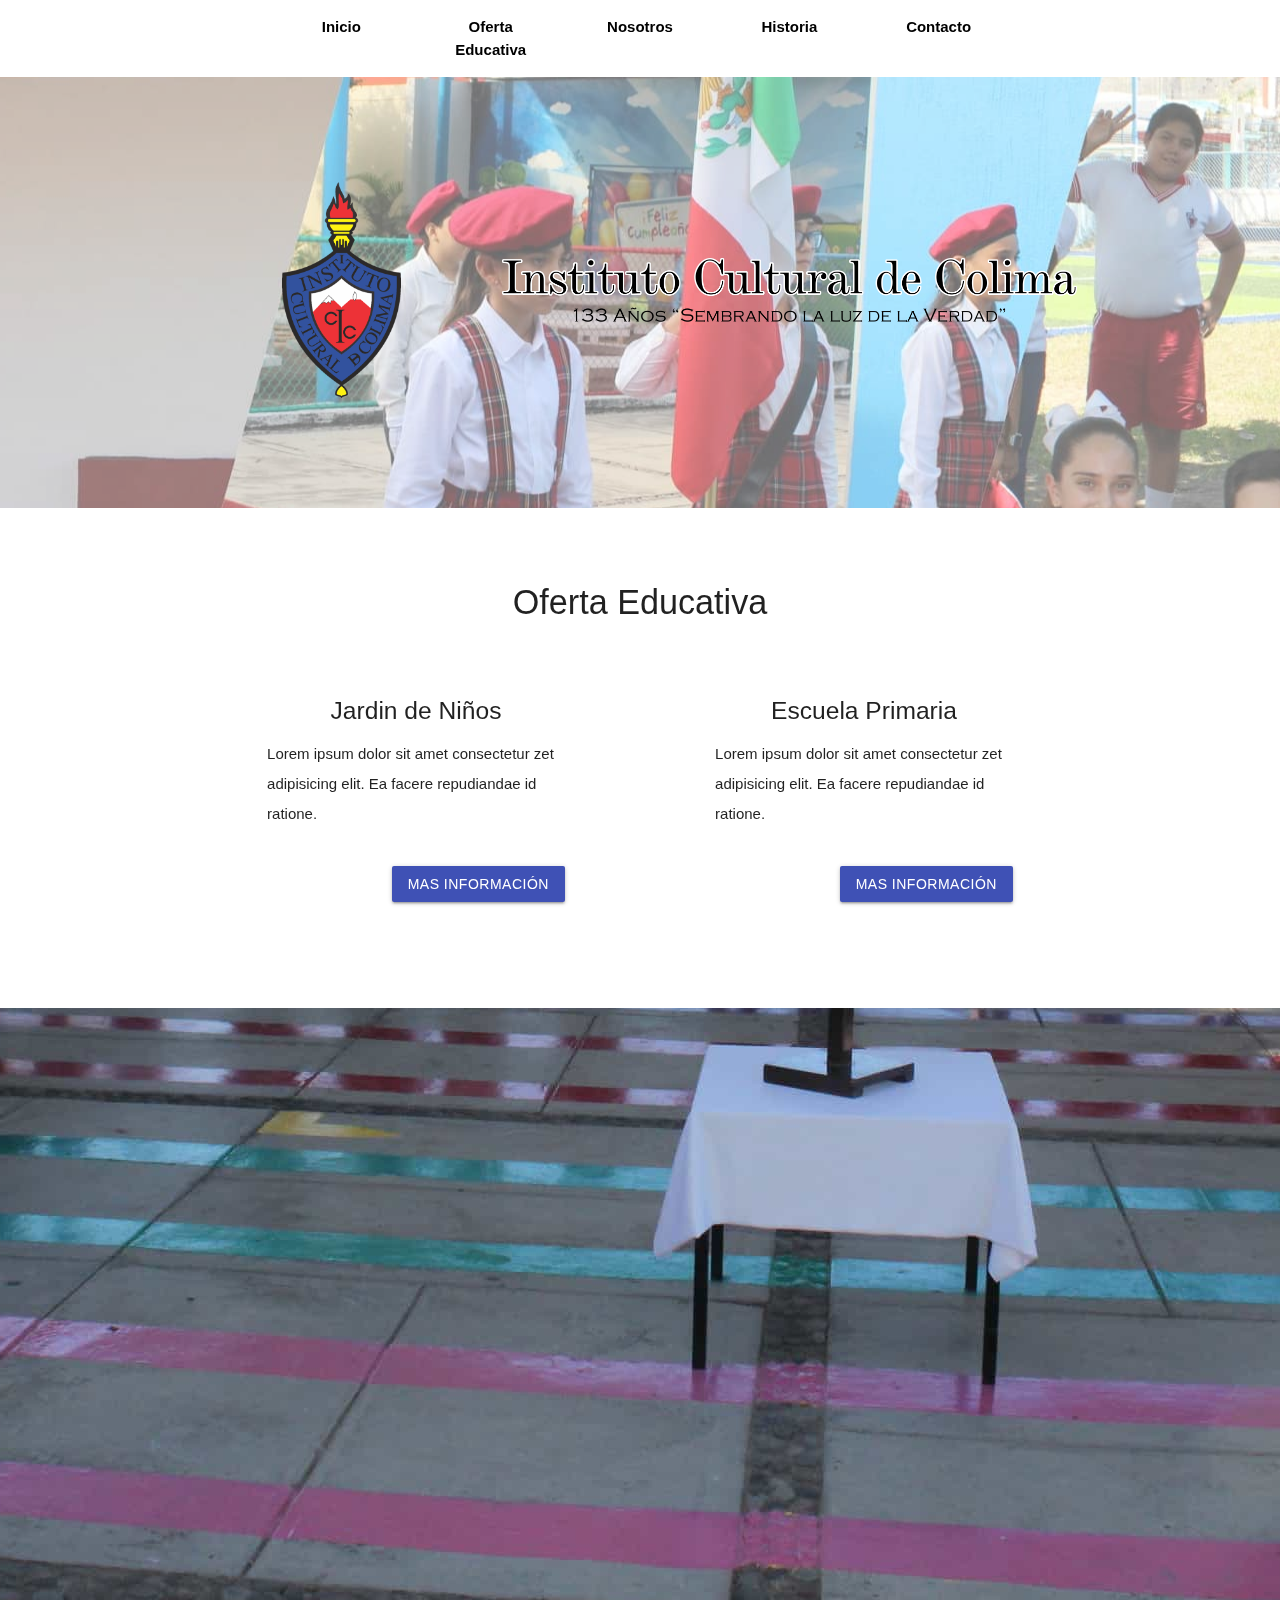
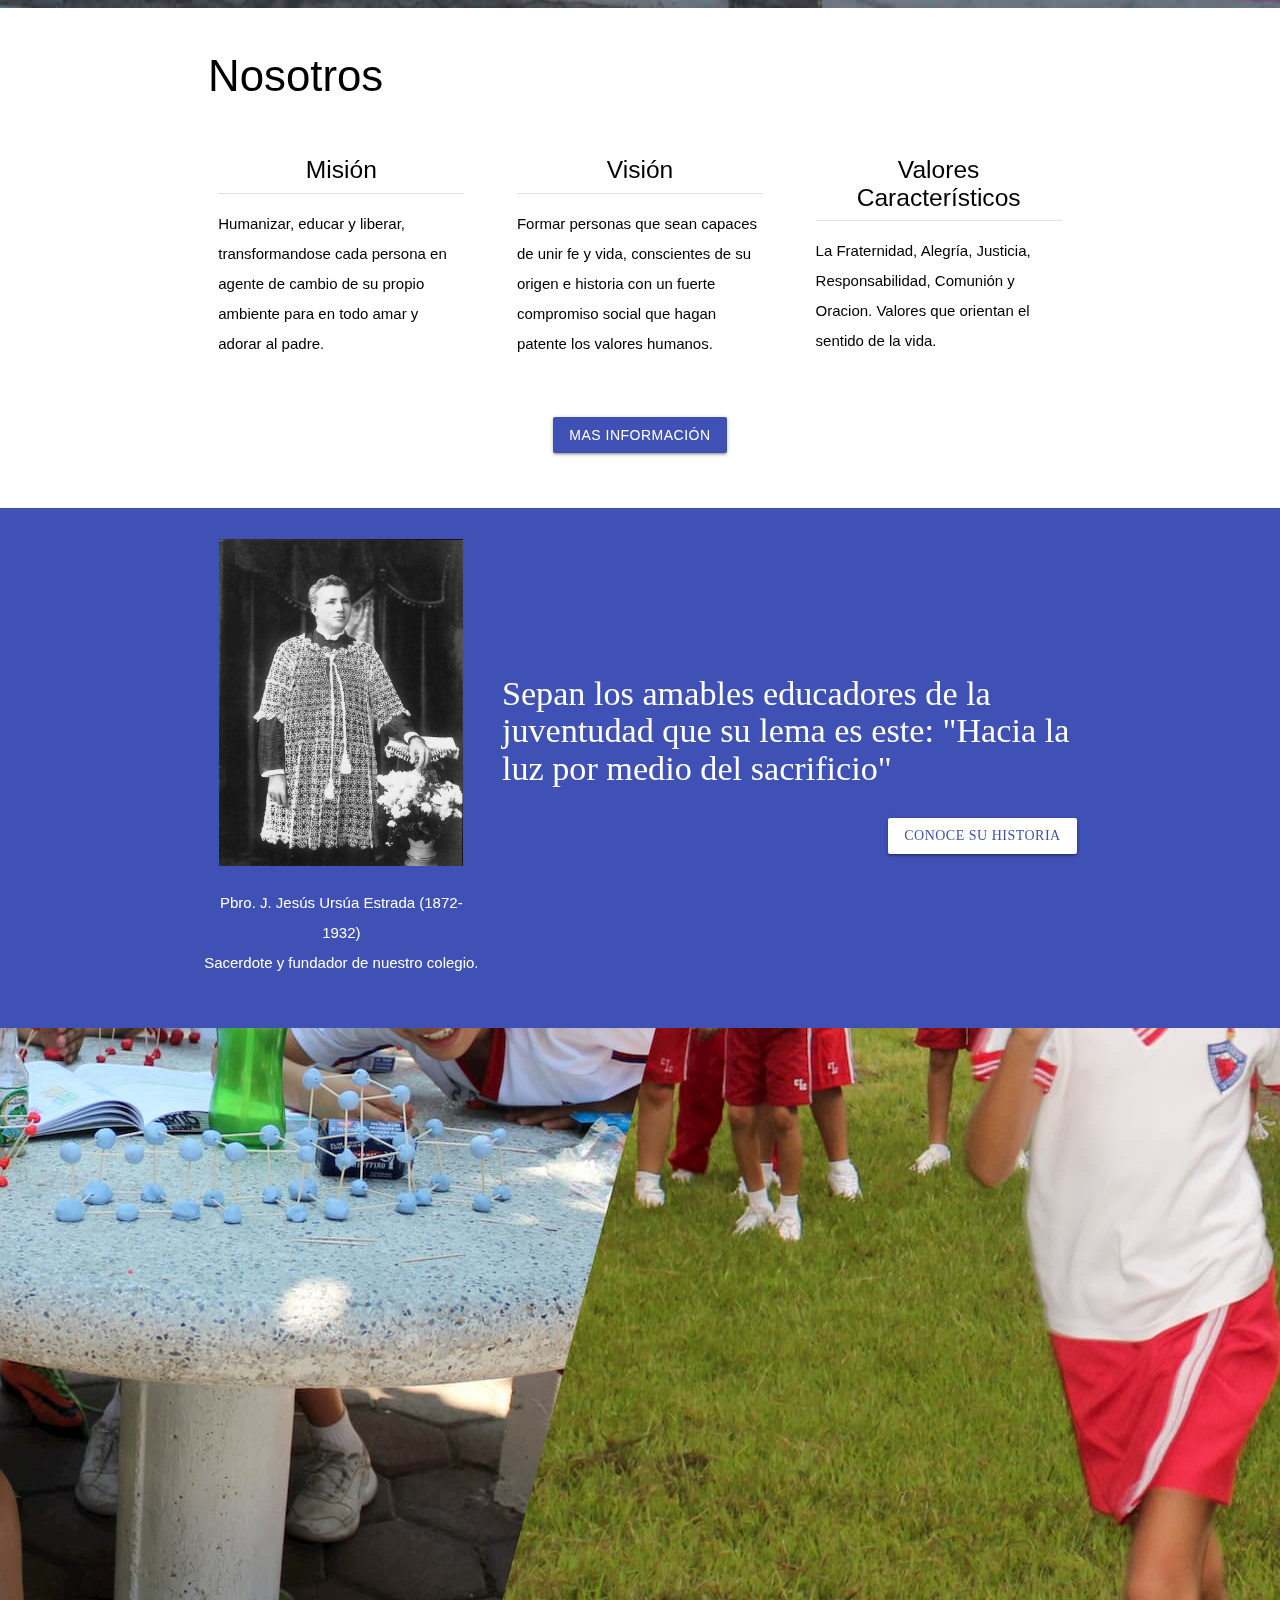
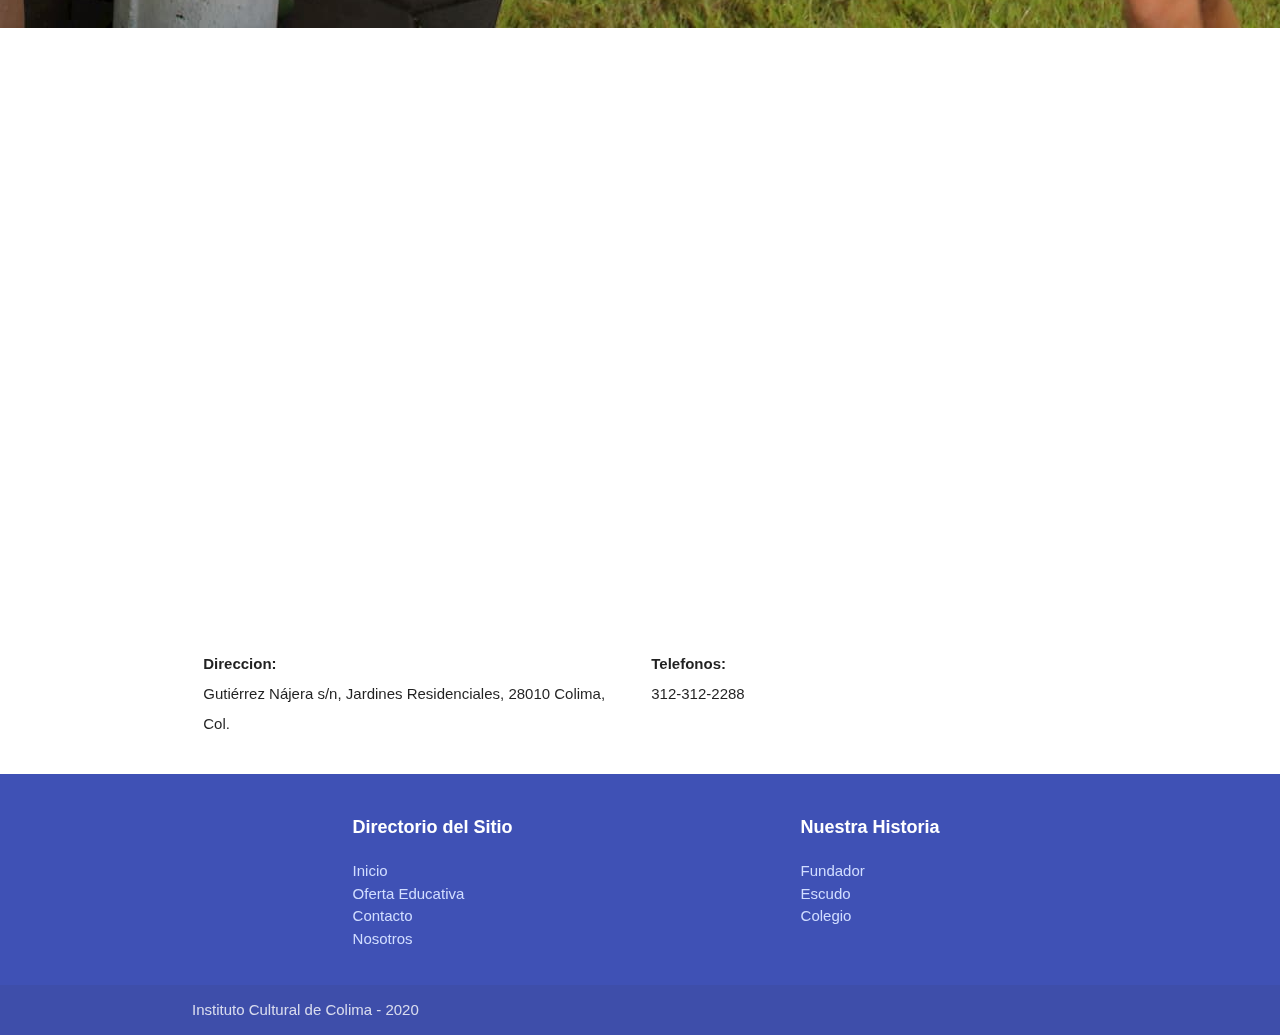
==== commit e36af037: "fix: age of founder" ====
--- a/index.html
+++ b/index.html
@@ -11,6 +11,12 @@
   <link href="css/materialize.css" type="text/css" rel="stylesheet" media="screen,projection" />
   <link href="css/style.css" type="text/css" rel="stylesheet" media="screen,projection" />
   <link rel="stylesheet" href="css/dropdown.css">
+
+  <style>
+    * {
+      scroll-behavior: smooth;
+    }
+  </style>
 </head>
 
 <body>
@@ -188,7 +194,7 @@
         <div class="row valign-wrapper">
           <div class="col l4 s12">
             <img src="./img/fundador.jpg" style="width: 100%; padding: 16px 16px 0px 16px" alt="Fundador" />
-            <p class="center-align">Pbro. J. Jesús Ursúa Estrada (1972-1932) <br>Sacerdote y fundador de nuestro
+            <p class="center-align">Pbro. J. Jesús Ursúa Estrada (1872-1932) <br>Sacerdote y fundador de nuestro
               colegio.</p>
           </div>
           <div class="col l8 s12">
@@ -220,7 +226,8 @@
         <p>
           <b>Direccion:</b>
           <br>
-          Gutiérrez Nájera s/n, Jardines Residenciales, 28010 Colima, Col.</p>
+          Gutiérrez Nájera s/n, Jardines Residenciales, 28010 Colima, Col.
+        </p>
       </div>
       <div class="col l6 s12">
         <p>
